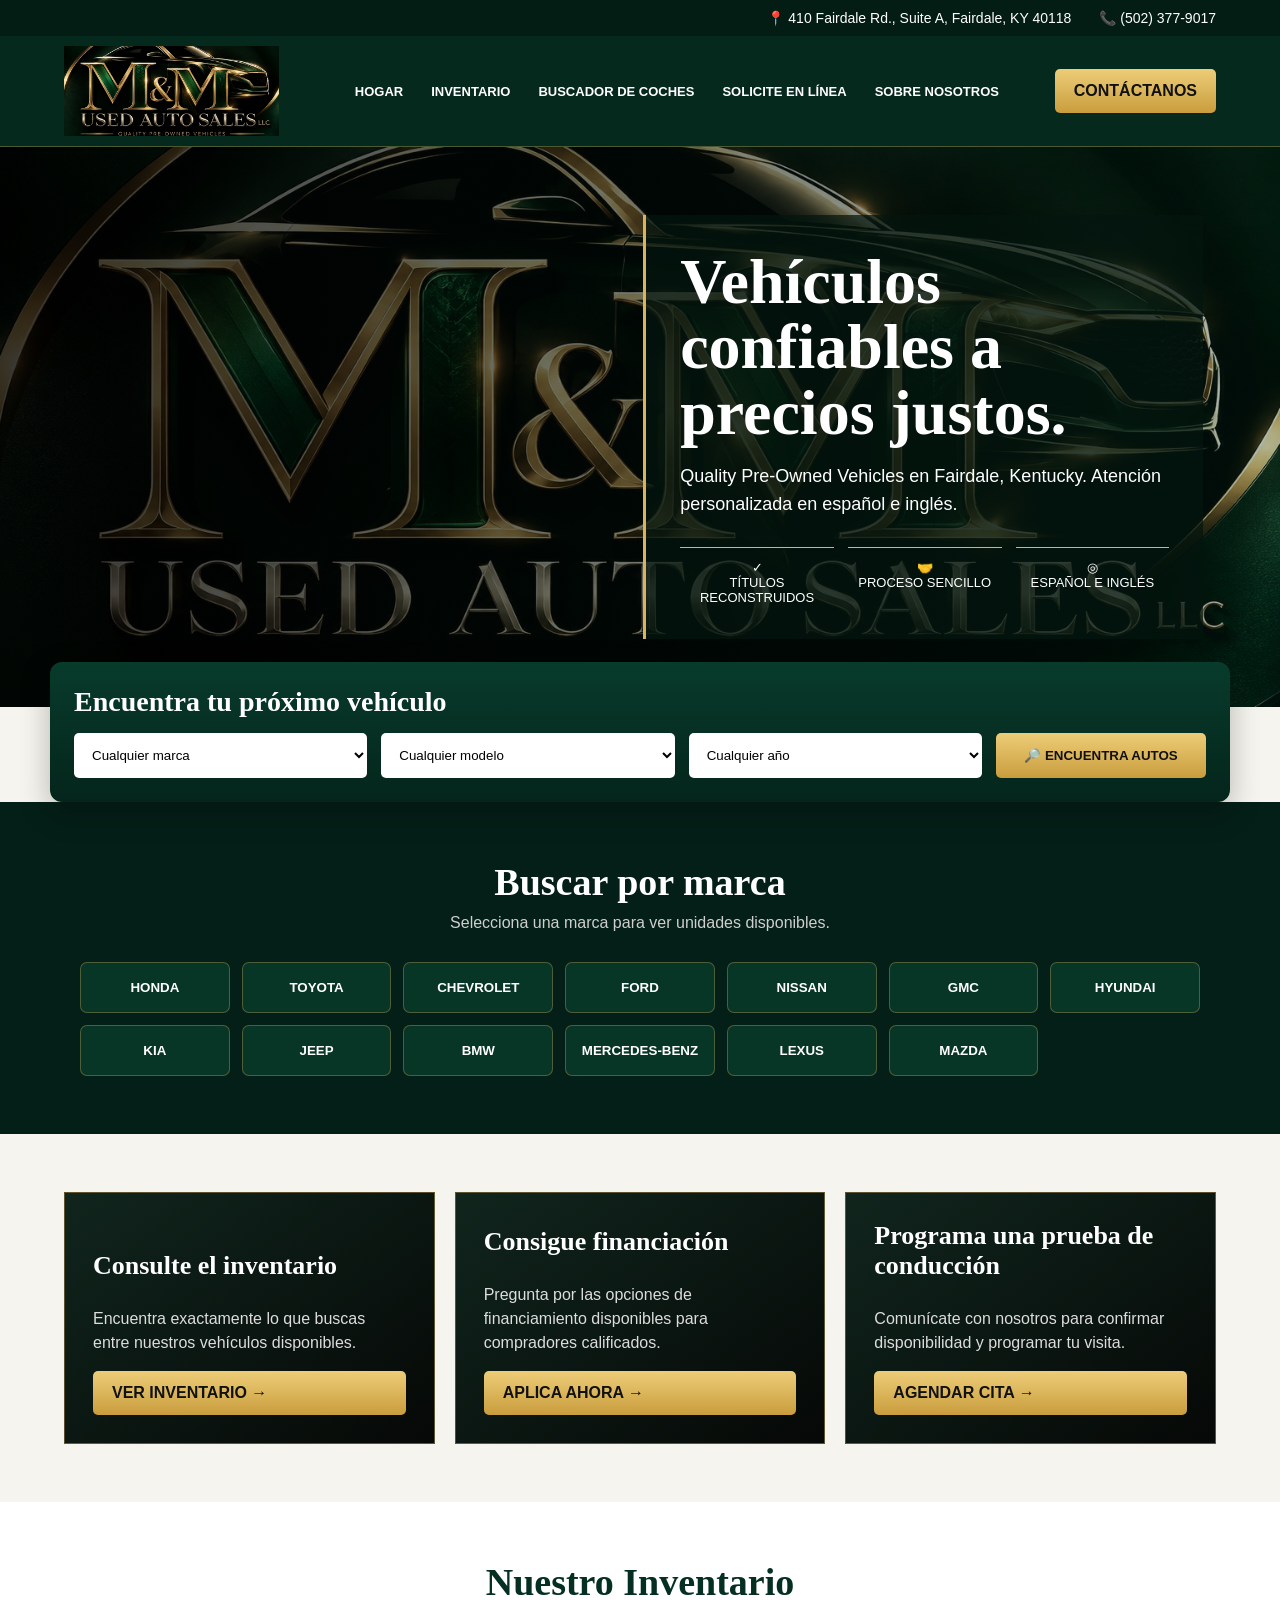
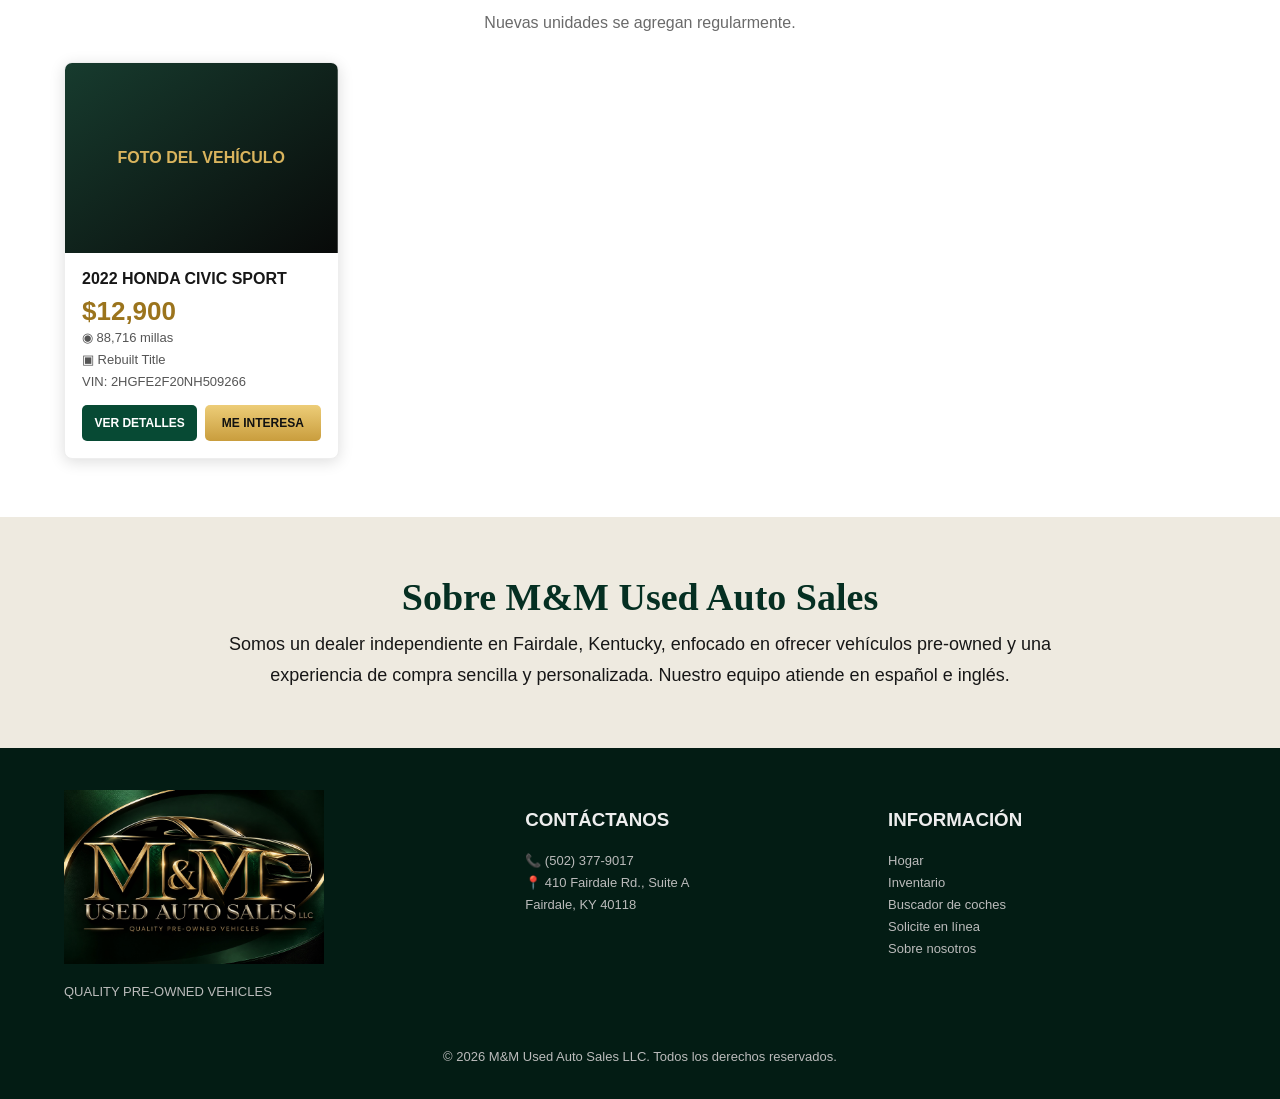
==== index.html @ eca6dad7 "Initial import of M&M Used Auto Sales site Static site as deployed to Cloudflare Pages (direct uploa" ====
<!doctype html>
<html lang="es">
<head>
<meta charset="utf-8"><meta name="viewport" content="width=device-width,initial-scale=1">
<title>M&M Used Auto Sales LLC | Fairdale, Kentucky</title>
<meta name="description" content="M&M Used Auto Sales LLC en Fairdale, Kentucky. Quality pre-owned vehicles, rebuilt titles, atención en español e inglés.">
<style>
:root{--green:#052f22;--green2:#074a34;--gold:#d9b45d;--black:#050706;--cream:#f6f4ee;--white:#fff}
*{box-sizing:border-box}html{scroll-behavior:smooth}body{margin:0;font-family:Arial,Helvetica,sans-serif;background:var(--cream);color:#171717}
.top{background:#031c14;color:#fff;padding:10px 5%;display:flex;justify-content:flex-end;gap:28px;font-size:14px}
header{background:#06291e;display:grid;grid-template-columns:235px 1fr auto;align-items:center;gap:24px;padding:10px 5%;position:sticky;top:0;z-index:20;border-bottom:1px solid #d9b45d55}
.logo{width:215px;height:90px;object-fit:cover}nav{text-align:center}nav a{color:#fff;text-decoration:none;font-weight:800;font-size:13px;margin:0 14px}.contact-btn,.btn{background:linear-gradient(#edcd78,#c99d3d);color:#111;text-decoration:none;padding:13px 19px;border-radius:5px;font-weight:900;display:inline-block;border:0;cursor:pointer}
.hero{min-height:560px;background:linear-gradient(90deg,rgba(0,0,0,.78),rgba(2,42,29,.30)),url("assets/logo.jpg") center/cover no-repeat;display:flex;align-items:center;padding:60px 6%;color:white}
.hero-copy{margin-left:auto;width:min(560px,100%);background:#04150fb8;padding:34px;border-left:3px solid var(--gold)}
.hero h1{font:700 clamp(42px,5vw,70px)/1.02 Georgia,serif;margin:0 0 16px}.hero p{font-size:18px;line-height:1.55}
.trust{display:grid;grid-template-columns:repeat(3,1fr);gap:14px;margin-top:28px}.trust div{text-align:center;border-top:1px solid var(--gold);padding-top:12px;font-size:13px}
.finder{max-width:1180px;margin:-45px auto 0;background:linear-gradient(180deg,#083b2b,#04251b);padding:24px;border-radius:12px;position:relative;z-index:3;box-shadow:0 10px 30px #0004;color:white}.finder h2{font:700 28px Georgia,serif;margin:0 0 15px}.fields{display:grid;grid-template-columns:repeat(3,1fr) 210px;gap:14px}.fields select{padding:14px;border-radius:5px;border:0;background:#fff}
section{padding:58px 5%}.title{text-align:center;font:700 38px Georgia,serif;color:var(--green);margin:0 0 10px}.sub{text-align:center;color:#6a6a6a;margin:0 0 30px}
.brands{background:#041f17;color:white}.brands .title{color:white}.brand-grid{max-width:1120px;margin:auto;display:grid;grid-template-columns:repeat(7,1fr);gap:12px}.brand-grid button{background:#073526;border:1px solid #d9b45d55;color:white;padding:17px 8px;border-radius:7px;font-weight:800;cursor:pointer}.brand-grid button:hover{border-color:var(--gold);color:var(--gold)}
.actions{display:grid;grid-template-columns:repeat(3,1fr);gap:20px;max-width:1180px;margin:auto}.action{min-height:240px;background:linear-gradient(145deg,#10251d,#060806);color:white;padding:28px;border:1px solid #d9b45d66;display:flex;flex-direction:column;justify-content:flex-end}.action h3{font:700 26px Georgia,serif;margin:0 0 10px}.action p{color:#ddd;line-height:1.5}
.inventory{background:#fff}.vehicle-grid{max-width:1180px;margin:auto;display:grid;grid-template-columns:repeat(4,1fr);gap:18px}.vehicle{border-radius:8px;overflow:hidden;background:#fff;box-shadow:0 3px 15px #0002;border:1px solid #eee}.vehicle-img{height:190px;background:linear-gradient(145deg,#173b2e,#080a09);display:flex;align-items:center;justify-content:center;color:#d9b45d;font-weight:800;text-align:center;padding:20px;background-size:cover;background-position:center}.vehicle-body{padding:17px}.vehicle h3{font-size:16px;margin:0 0 8px}.price{font-size:26px;font-weight:900;color:#9b741d}.meta{font-size:13px;line-height:1.7;color:#555}.vehicle-actions{display:grid;grid-template-columns:1fr 1fr;gap:8px;margin-top:12px}.vehicle-actions a{font-size:12px;text-align:center;padding:11px 6px}.green{background:var(--green2);color:white}
.about{background:#eeeae0}.about-inner{max-width:900px;margin:auto;text-align:center;font-size:18px;line-height:1.7}
footer{background:#031c14;color:#eee;padding:42px 5% 18px}.footer-grid{max-width:1180px;margin:auto;display:grid;grid-template-columns:1.3fr 1fr 1fr;gap:35px}.footer-logo{width:260px;max-width:100%}.small{font-size:13px;color:#bbb;line-height:1.7}
@media(max-width:900px){header{grid-template-columns:1fr;text-align:center;position:relative}.logo{margin:auto}nav a{display:inline-block;margin:7px}.contact-btn{display:none}.top{justify-content:center;flex-wrap:wrap}.hero{min-height:480px}.hero-copy{margin:auto}.fields,.actions,.vehicle-grid,.footer-grid{grid-template-columns:1fr}.brand-grid{grid-template-columns:repeat(2,1fr)}.trust{grid-template-columns:1fr}.finder{margin:0;border-radius:0}}
</style>
</head>
<body>
<div class="top"><span>📍 410 Fairdale Rd., Suite A, Fairdale, KY 40118</span><span>📞 (502) 377-9017</span></div>
<header>
<img class="logo" src="assets/logo.jpg" alt="M&M Used Auto Sales LLC">
<nav><a href="#home">HOGAR</a><a href="#inventory">INVENTARIO</a><a href="#finder">BUSCADOR DE COCHES</a><a href="#apply">SOLICITE EN LÍNEA</a><a href="#about">SOBRE NOSOTROS</a></nav>
<a class="contact-btn" href="tel:+15023779017">CONTÁCTANOS</a>
</header>

<main id="home">
<section class="hero">
<div class="hero-copy"><h1>Vehículos confiables a precios justos.</h1><p>Quality Pre-Owned Vehicles en Fairdale, Kentucky. Atención personalizada en español e inglés.</p>
<div class="trust"><div>✓<br>TÍTULOS RECONSTRUIDOS</div><div>🤝<br>PROCESO SENCILLO</div><div>◎<br>ESPAÑOL E INGLÉS</div></div></div>
</section>

<div class="finder" id="finder"><h2>Encuentra tu próximo vehículo</h2><div class="fields">
<select id="make"><option value="">Cualquier marca</option></select>
<select id="model"><option value="">Cualquier modelo</option></select>
<select id="year"><option value="">Cualquier año</option></select>
<button class="btn" onclick="filterCars()">🔎 ENCUENTRA AUTOS</button></div></div>

<section class="brands"><h2 class="title">Buscar por marca</h2><p class="sub" style="color:#cfcfcf">Selecciona una marca para ver unidades disponibles.</p>
<div class="brand-grid" id="brandGrid"></div></section>

<section><div class="actions">
<div class="action"><h3>Consulte el inventario</h3><p>Encuentra exactamente lo que buscas entre nuestros vehículos disponibles.</p><a class="btn" href="#inventory">VER INVENTARIO →</a></div>
<div class="action" id="apply"><h3>Consigue financiación</h3><p>Pregunta por las opciones de financiamiento disponibles para compradores calificados.</p><a class="btn" href="tel:+15023779017">APLICA AHORA →</a></div>
<div class="action"><h3>Programa una prueba de conducción</h3><p>Comunícate con nosotros para confirmar disponibilidad y programar tu visita.</p><a class="btn" href="tel:+15023779017">AGENDAR CITA →</a></div>
</div></section>

<section class="inventory" id="inventory"><h2 class="title">Nuestro Inventario</h2><p class="sub">Nuevas unidades se agregan regularmente.</p><div class="vehicle-grid" id="vehicleGrid"></div></section>

<section class="about" id="about"><h2 class="title">Sobre M&M Used Auto Sales</h2><div class="about-inner">Somos un dealer independiente en Fairdale, Kentucky, enfocado en ofrecer vehículos pre-owned y una experiencia de compra sencilla y personalizada. Nuestro equipo atiende en español e inglés.</div></section>
</main>

<footer><div class="footer-grid"><div><img class="footer-logo" src="assets/logo.jpg" alt="M&M Used Auto Sales"><p class="small">QUALITY PRE-OWNED VEHICLES</p></div><div><h3>CONTÁCTANOS</h3><p class="small">📞 (502) 377-9017<br>📍 410 Fairdale Rd., Suite A<br>Fairdale, KY 40118</p></div><div><h3>INFORMACIÓN</h3><p class="small">Hogar<br>Inventario<br>Buscador de coches<br>Solicite en línea<br>Sobre nosotros</p></div></div><p class="small" style="text-align:center;margin-top:30px">© 2026 M&M Used Auto Sales LLC. Todos los derechos reservados.</p></footer>

<script>
let cars=[];
const brands=["Honda","Toyota","Chevrolet","Ford","Nissan","GMC","Hyundai","Kia","Jeep","BMW","Mercedes-Benz","Lexus","Mazda"];
function money(n){return new Intl.NumberFormat("en-US",{style:"currency",currency:"USD",maximumFractionDigits:0}).format(n)}
function render(list){
 const g=document.getElementById("vehicleGrid"); g.innerHTML="";
 list.forEach(c=>{
  const img=c.image?`style="background-image:url('${c.image}')"`:"";
  g.innerHTML+=`<article class="vehicle"><div class="vehicle-img" ${img}>${c.image?"":"FOTO DEL VEHÍCULO"}</div><div class="vehicle-body"><h3>${c.year} ${c.make.toUpperCase()} ${c.model.toUpperCase()}</h3><div class="price">${money(c.price)}</div><div class="meta">◉ ${c.miles.toLocaleString()} millas<br>▣ ${c.title}<br>VIN: ${c.vin}</div><div class="vehicle-actions"><a class="btn green" href="tel:+15023779017">VER DETALLES</a><a class="btn" href="tel:+15023779017">ME INTERESA</a></div></div></article>`
 });
 if(!list.length) g.innerHTML="<p>No hay vehículos de esta selección en este momento.</p>";
}
function populate(){
 const makes=[...new Set(cars.map(c=>c.make))], models=[...new Set(cars.map(c=>c.model))], years=[...new Set(cars.map(c=>c.year))].sort((a,b)=>b-a);
 makes.forEach(v=>make.innerHTML+=`<option>${v}</option>`);models.forEach(v=>model.innerHTML+=`<option>${v}</option>`);years.forEach(v=>year.innerHTML+=`<option>${v}</option>`);
 const bg=document.getElementById("brandGrid"); brands.forEach(b=>bg.innerHTML+=`<button onclick="pickBrand('${b}')">${b.toUpperCase()}</button>`);
}
function filterCars(){let x=cars.filter(c=>(!make.value||c.make==make.value)&&(!model.value||c.model==model.value)&&(!year.value||String(c.year)==year.value));render(x);location.hash="inventory"}
function pickBrand(b){render(cars.filter(c=>c.make==b));location.hash="inventory"}
fetch("inventory.json").then(r=>r.json()).then(d=>{cars=d;populate();render(cars)}).catch(()=>{cars=[{"year":2022,"make":"Honda","model":"Civic Sport","price":12900,"miles":88716,"vin":"2HGFE2F20NH509266","title":"Rebuilt Title","image":""}];populate();render(cars)})
</script>
</body></html>
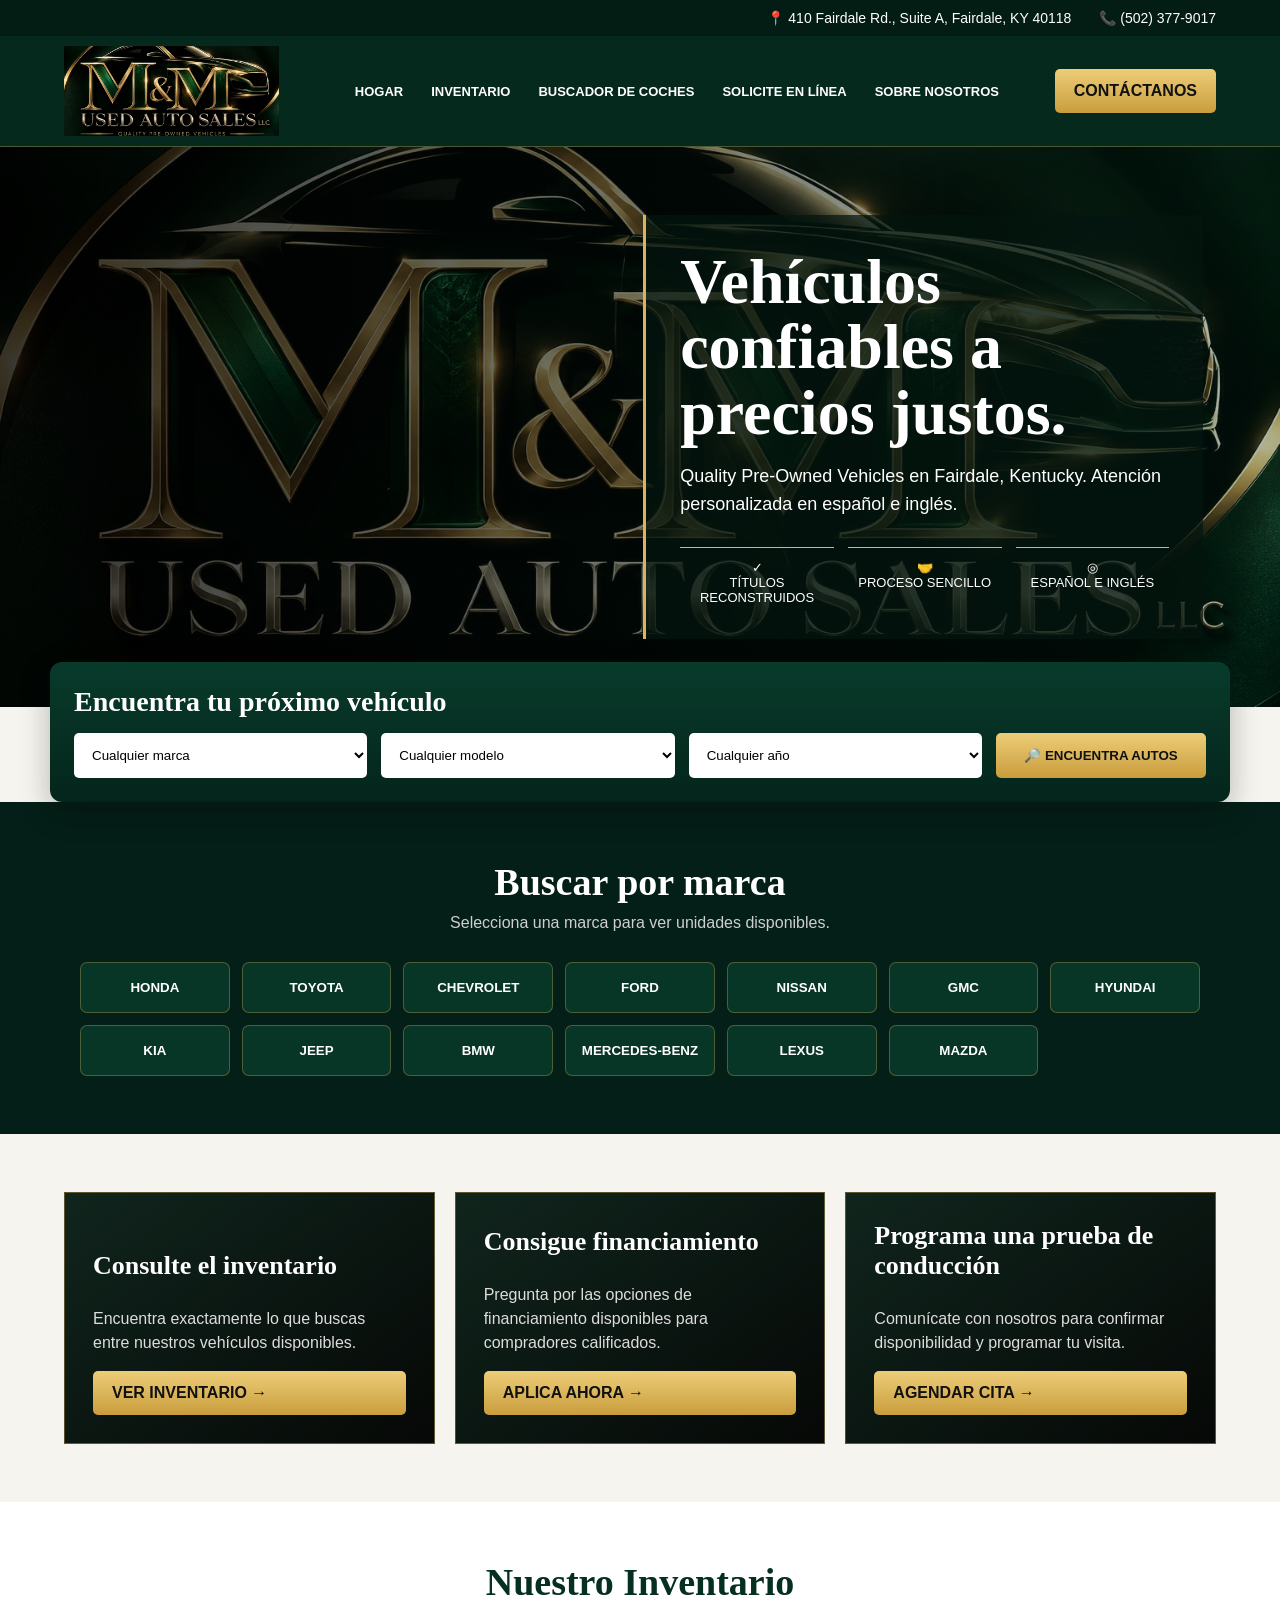
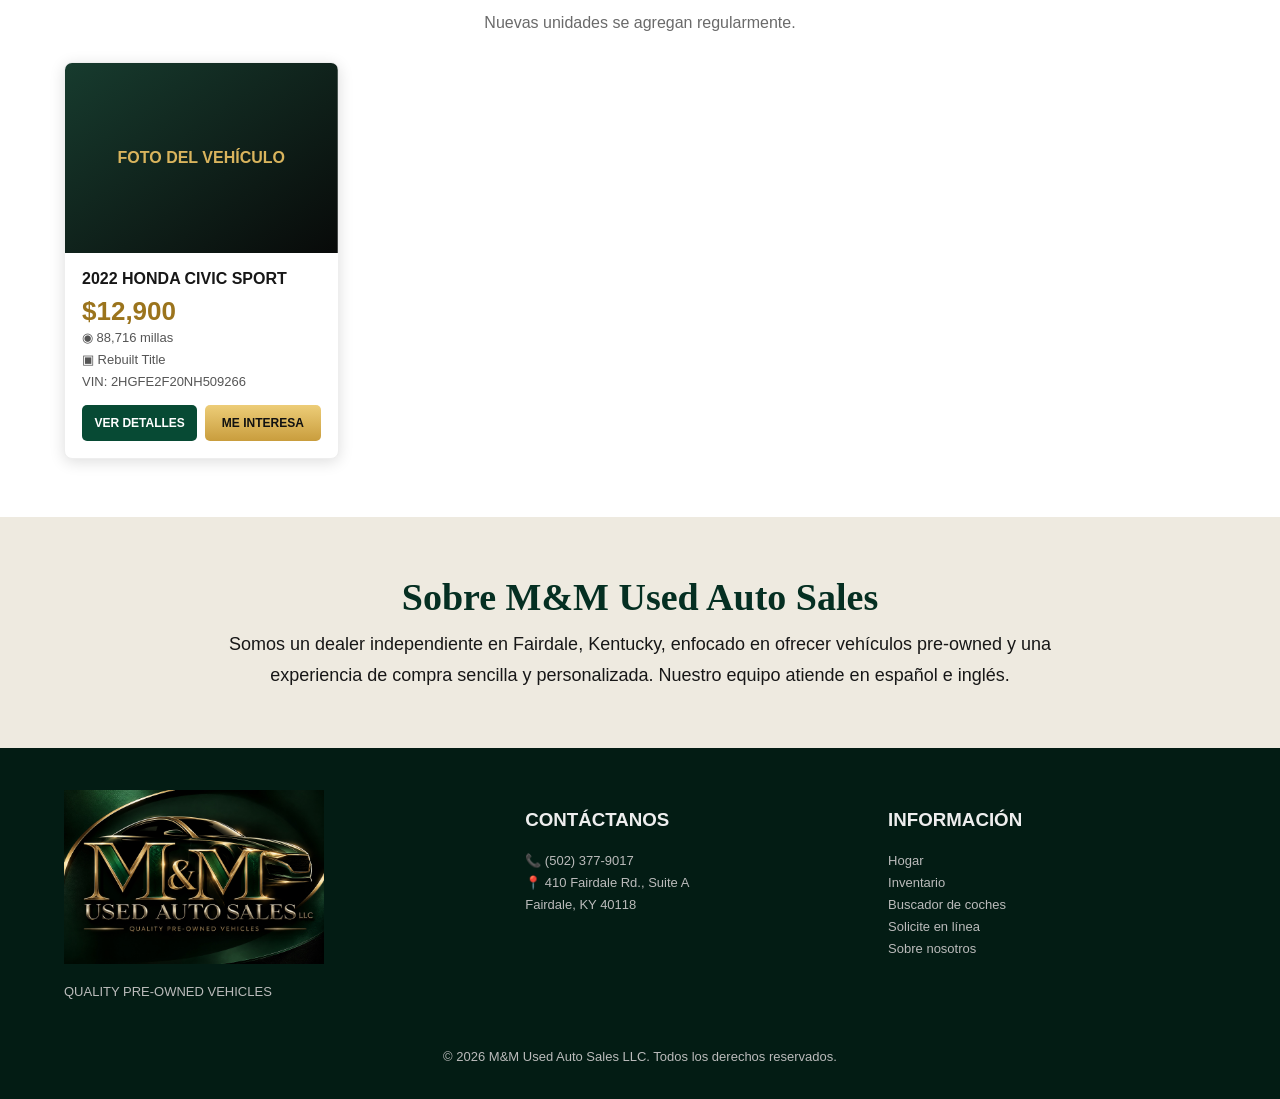
==== commit fc213938: "Change 'Consigue financiación' to 'Consigue financiamiento' Co-Authored-By: Claude Opus 5.5 <noreply" ====
--- a/index.html
+++ b/index.html
@@ -49,7 +49,7 @@
 
 <section><div class="actions">
 <div class="action"><h3>Consulte el inventario</h3><p>Encuentra exactamente lo que buscas entre nuestros vehículos disponibles.</p><a class="btn" href="#inventory">VER INVENTARIO →</a></div>
-<div class="action" id="apply"><h3>Consigue financiación</h3><p>Pregunta por las opciones de financiamiento disponibles para compradores calificados.</p><a class="btn" href="tel:+15023779017">APLICA AHORA →</a></div>
+<div class="action" id="apply"><h3>Consigue financiamiento</h3><p>Pregunta por las opciones de financiamiento disponibles para compradores calificados.</p><a class="btn" href="tel:+15023779017">APLICA AHORA →</a></div>
 <div class="action"><h3>Programa una prueba de conducción</h3><p>Comunícate con nosotros para confirmar disponibilidad y programar tu visita.</p><a class="btn" href="tel:+15023779017">AGENDAR CITA →</a></div>
 </div></section>
 
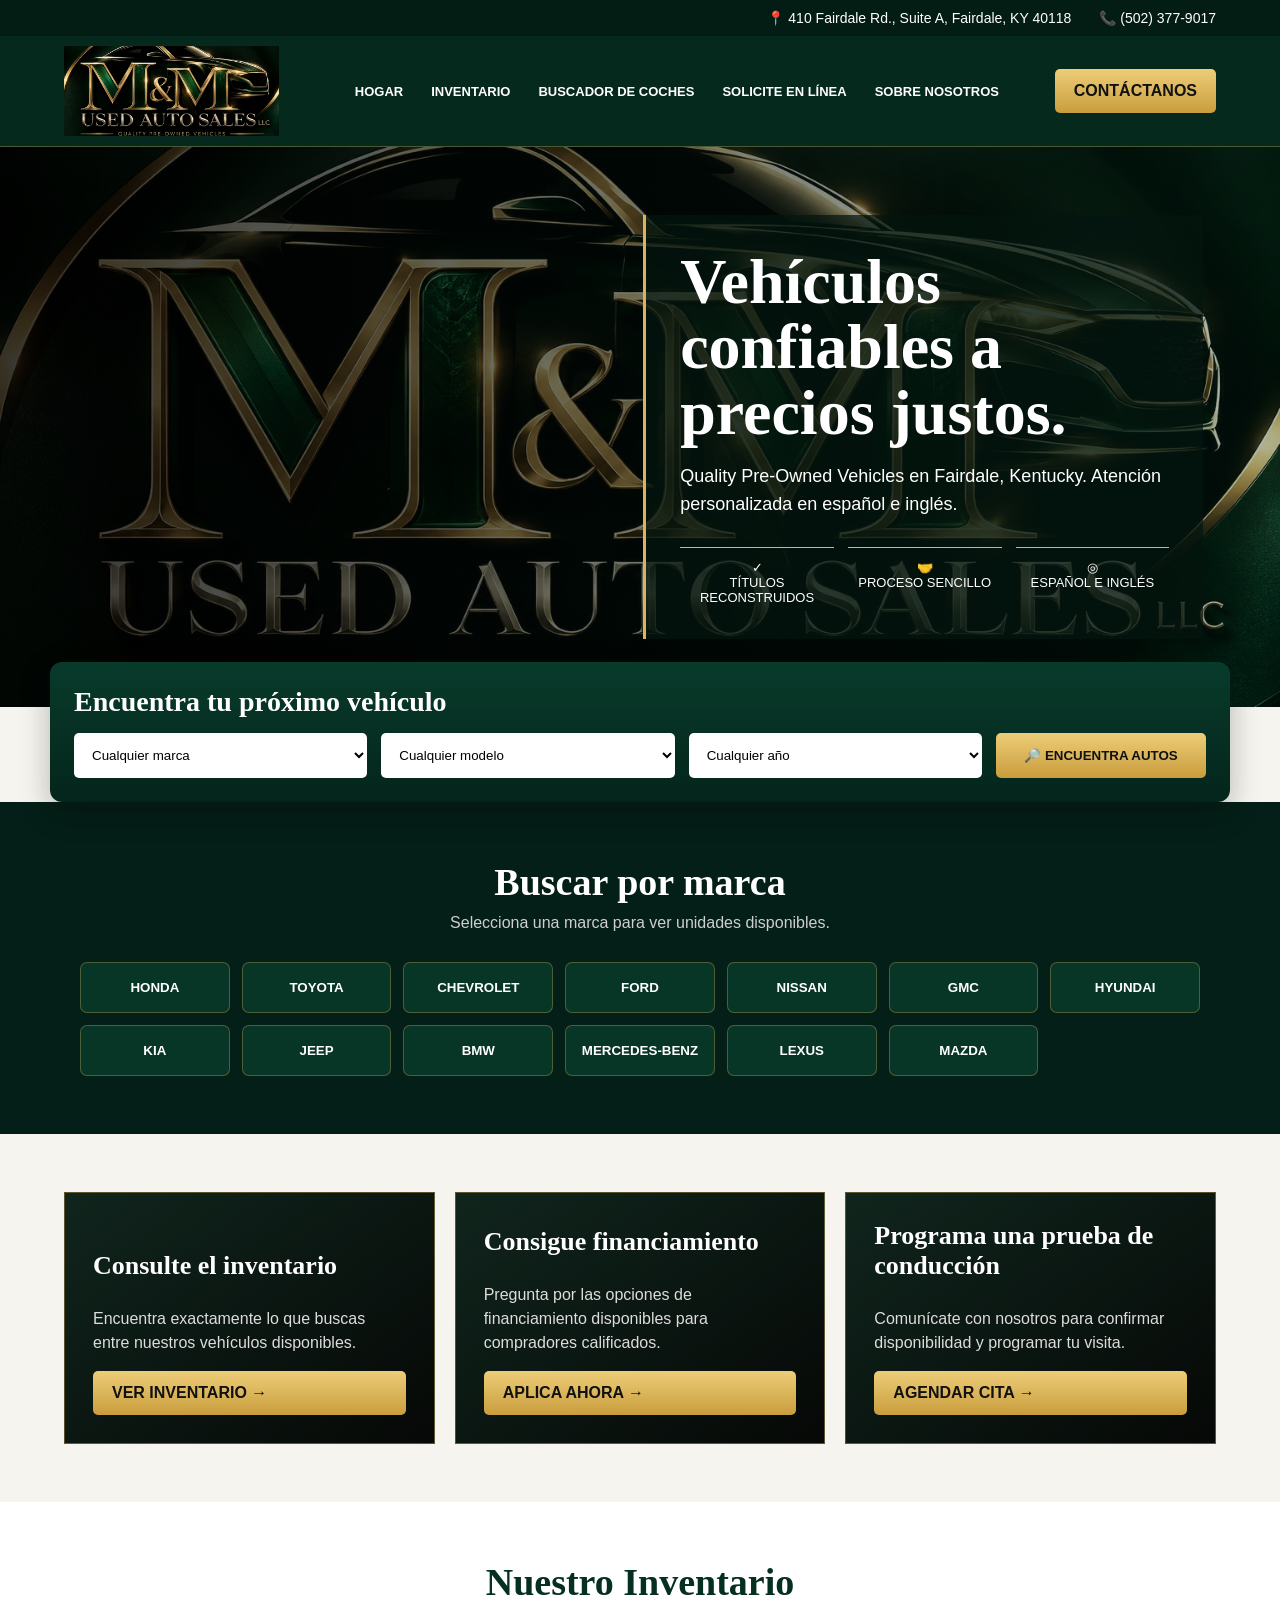
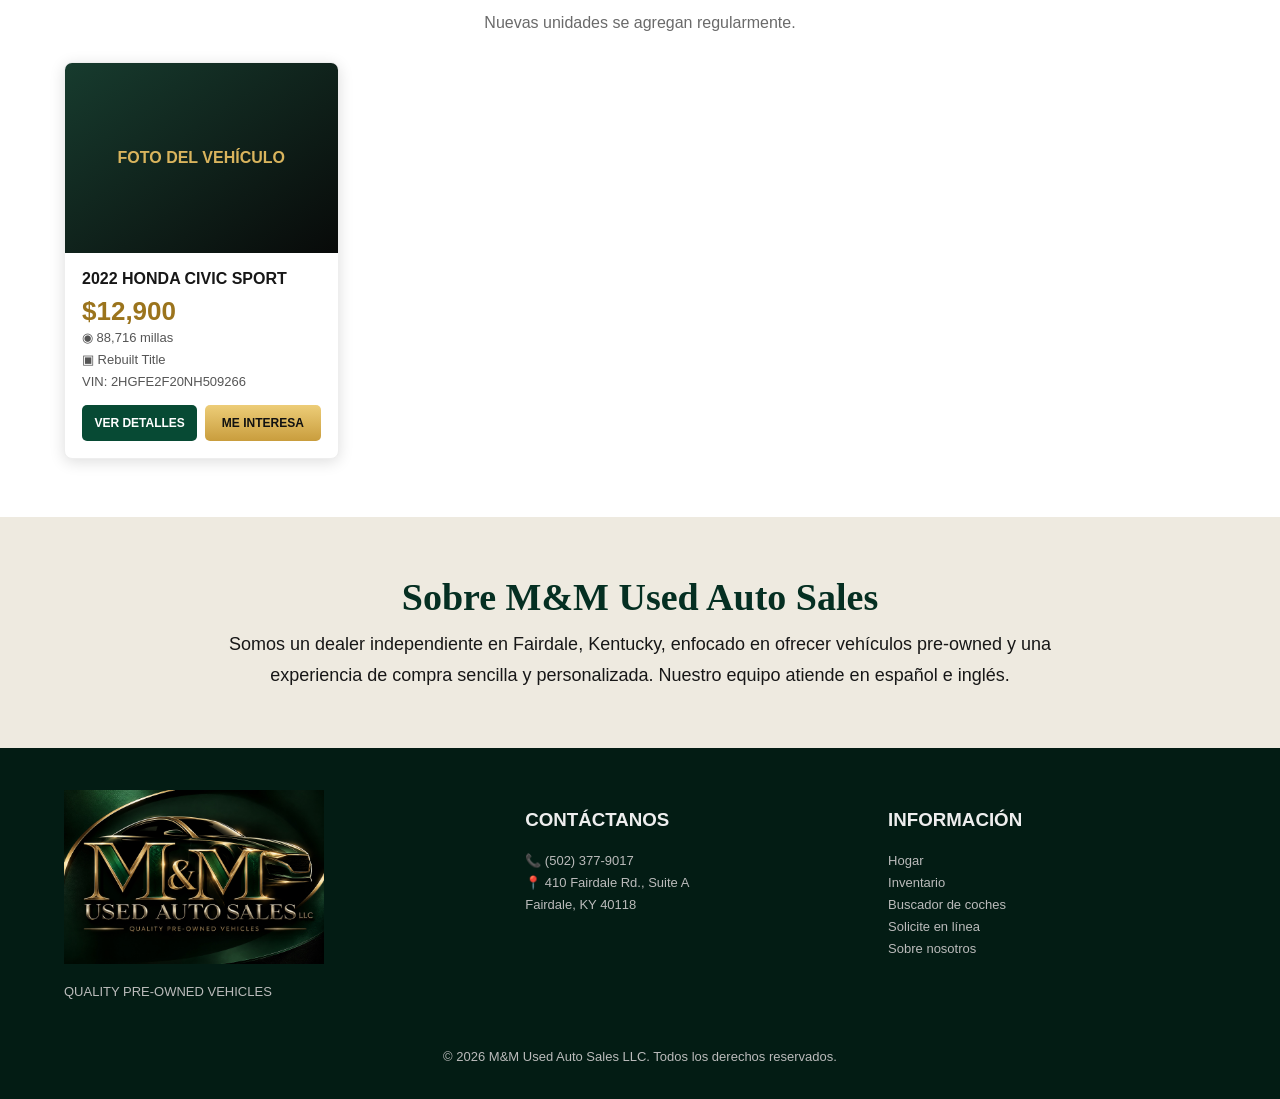
==== commit 53655e17: "Support multiple photos per vehicle with a gallery viewer - inventory.json: "images" list replaces s" ====
--- a/index.html
+++ b/index.html
@@ -18,7 +18,8 @@
 section{padding:58px 5%}.title{text-align:center;font:700 38px Georgia,serif;color:var(--green);margin:0 0 10px}.sub{text-align:center;color:#6a6a6a;margin:0 0 30px}
 .brands{background:#041f17;color:white}.brands .title{color:white}.brand-grid{max-width:1120px;margin:auto;display:grid;grid-template-columns:repeat(7,1fr);gap:12px}.brand-grid button{background:#073526;border:1px solid #d9b45d55;color:white;padding:17px 8px;border-radius:7px;font-weight:800;cursor:pointer}.brand-grid button:hover{border-color:var(--gold);color:var(--gold)}
 .actions{display:grid;grid-template-columns:repeat(3,1fr);gap:20px;max-width:1180px;margin:auto}.action{min-height:240px;background:linear-gradient(145deg,#10251d,#060806);color:white;padding:28px;border:1px solid #d9b45d66;display:flex;flex-direction:column;justify-content:flex-end}.action h3{font:700 26px Georgia,serif;margin:0 0 10px}.action p{color:#ddd;line-height:1.5}
-.inventory{background:#fff}.vehicle-grid{max-width:1180px;margin:auto;display:grid;grid-template-columns:repeat(4,1fr);gap:18px}.vehicle{border-radius:8px;overflow:hidden;background:#fff;box-shadow:0 3px 15px #0002;border:1px solid #eee}.vehicle-img{height:190px;background:linear-gradient(145deg,#173b2e,#080a09);display:flex;align-items:center;justify-content:center;color:#d9b45d;font-weight:800;text-align:center;padding:20px;background-size:cover;background-position:center}.vehicle-body{padding:17px}.vehicle h3{font-size:16px;margin:0 0 8px}.price{font-size:26px;font-weight:900;color:#9b741d}.meta{font-size:13px;line-height:1.7;color:#555}.vehicle-actions{display:grid;grid-template-columns:1fr 1fr;gap:8px;margin-top:12px}.vehicle-actions a{font-size:12px;text-align:center;padding:11px 6px}.green{background:var(--green2);color:white}
+.inventory{background:#fff}.vehicle-grid{max-width:1180px;margin:auto;display:grid;grid-template-columns:repeat(4,1fr);gap:18px}.vehicle{border-radius:8px;overflow:hidden;background:#fff;box-shadow:0 3px 15px #0002;border:1px solid #eee}.vehicle-img{height:190px;width:100%;background:linear-gradient(145deg,#173b2e,#080a09);display:flex;align-items:center;justify-content:center;color:#d9b45d;font-weight:800;text-align:center;padding:20px;position:relative;border:0;font-family:inherit;font-size:inherit}button.vehicle-img{padding:0;cursor:zoom-in}.vehicle-img img{width:100%;height:100%;object-fit:cover;display:block}.photo-count{position:absolute;right:10px;bottom:10px;background:#000b;color:#fff;font-size:12px;padding:5px 9px;border-radius:20px}.vehicle-body{padding:17px}.vehicle h3{font-size:16px;margin:0 0 8px}.price{font-size:26px;font-weight:900;color:#9b741d}.meta{font-size:13px;line-height:1.7;color:#555}.vehicle-actions{display:grid;grid-template-columns:1fr 1fr;gap:8px;margin-top:12px}.vehicle-actions a{font-size:12px;text-align:center;padding:11px 6px}.green{background:var(--green2);color:white}
+#gallery{border:0;padding:0;background:transparent;width:100vw;height:100vh;max-width:100vw;max-height:100vh;color:#fff}#gallery::backdrop{background:#000e}#gallery[open]{display:flex;flex-direction:column;align-items:center;justify-content:center;gap:12px}#galImg{max-width:92vw;max-height:78vh;object-fit:contain;border-radius:4px;user-select:none}.gal-bar{font-size:15px;text-align:center}.gal-bar b{color:var(--gold)}.gal-nav,.gal-close{position:fixed;background:#0009;color:#fff;border:1px solid #d9b45d88;border-radius:50%;width:52px;height:52px;font-size:26px;cursor:pointer;line-height:1}.gal-nav{top:50%;transform:translateY(-50%)}.gal-nav:hover,.gal-close:hover{color:var(--gold);border-color:var(--gold)}.gal-prev{left:16px}.gal-next{right:16px}.gal-close{top:16px;right:16px}
 .about{background:#eeeae0}.about-inner{max-width:900px;margin:auto;text-align:center;font-size:18px;line-height:1.7}
 footer{background:#031c14;color:#eee;padding:42px 5% 18px}.footer-grid{max-width:1180px;margin:auto;display:grid;grid-template-columns:1.3fr 1fr 1fr;gap:35px}.footer-logo{width:260px;max-width:100%}.small{font-size:13px;color:#bbb;line-height:1.7}
 @media(max-width:900px){header{grid-template-columns:1fr;text-align:center;position:relative}.logo{margin:auto}nav a{display:inline-block;margin:7px}.contact-btn{display:none}.top{justify-content:center;flex-wrap:wrap}.hero{min-height:480px}.hero-copy{margin:auto}.fields,.actions,.vehicle-grid,.footer-grid{grid-template-columns:1fr}.brand-grid{grid-template-columns:repeat(2,1fr)}.trust{grid-template-columns:1fr}.finder{margin:0;border-radius:0}}
@@ -58,20 +59,45 @@
 <section class="about" id="about"><h2 class="title">Sobre M&M Used Auto Sales</h2><div class="about-inner">Somos un dealer independiente en Fairdale, Kentucky, enfocado en ofrecer vehículos pre-owned y una experiencia de compra sencilla y personalizada. Nuestro equipo atiende en español e inglés.</div></section>
 </main>
 
+<dialog id="gallery" aria-label="Fotos del vehículo">
+<button class="gal-close" onclick="gallery.close()" aria-label="Cerrar">✕</button>
+<button class="gal-nav gal-prev" onclick="step(-1)" aria-label="Foto anterior">‹</button>
+<img id="galImg" alt="">
+<button class="gal-nav gal-next" onclick="step(1)" aria-label="Foto siguiente">›</button>
+<div class="gal-bar"><b id="galTitle"></b><br><span id="galCount"></span></div>
+</dialog>
+
 <footer><div class="footer-grid"><div><img class="footer-logo" src="assets/logo.jpg" alt="M&M Used Auto Sales"><p class="small">QUALITY PRE-OWNED VEHICLES</p></div><div><h3>CONTÁCTANOS</h3><p class="small">📞 (502) 377-9017<br>📍 410 Fairdale Rd., Suite A<br>Fairdale, KY 40118</p></div><div><h3>INFORMACIÓN</h3><p class="small">Hogar<br>Inventario<br>Buscador de coches<br>Solicite en línea<br>Sobre nosotros</p></div></div><p class="small" style="text-align:center;margin-top:30px">© 2026 M&M Used Auto Sales LLC. Todos los derechos reservados.</p></footer>
 
 <script>
 let cars=[];
 const brands=["Honda","Toyota","Chevrolet","Ford","Nissan","GMC","Hyundai","Kia","Jeep","BMW","Mercedes-Benz","Lexus","Mazda"];
 function money(n){return new Intl.NumberFormat("en-US",{style:"currency",currency:"USD",maximumFractionDigits:0}).format(n)}
+let shown=[],gal=[],gi=0;
+function esc(s){return String(s??"").replace(/[&<>"']/g,ch=>({"&":"&amp;","<":"&lt;",">":"&gt;",'"':"&quot;","'":"&#39;"}[ch]))}
+// "images" is a list of photo paths; the old single "image" field is still accepted
+function photos(c){return Array.isArray(c.images)?c.images.filter(Boolean):(c.image?[c.image]:[])}
 function render(list){
- const g=document.getElementById("vehicleGrid"); g.innerHTML="";
- list.forEach(c=>{
-  const img=c.image?`style="background-image:url('${c.image}')"`:"";
-  g.innerHTML+=`<article class="vehicle"><div class="vehicle-img" ${img}>${c.image?"":"FOTO DEL VEHÍCULO"}</div><div class="vehicle-body"><h3>${c.year} ${c.make.toUpperCase()} ${c.model.toUpperCase()}</h3><div class="price">${money(c.price)}</div><div class="meta">◉ ${c.miles.toLocaleString()} millas<br>▣ ${c.title}<br>VIN: ${c.vin}</div><div class="vehicle-actions"><a class="btn green" href="tel:+15023779017">VER DETALLES</a><a class="btn" href="tel:+15023779017">ME INTERESA</a></div></div></article>`
- });
+ const g=document.getElementById("vehicleGrid"); shown=list;
+ g.innerHTML=list.map((c,n)=>{
+  const p=photos(c), name=`${c.year} ${c.make} ${c.model}`;
+  const thumb=p.length?`<button class="vehicle-img" onclick="openGallery(${n})" aria-label="Ver fotos de ${esc(name)}"><img src="${esc(p[0])}" alt="${esc(name)}" loading="lazy">${p.length>1?`<span class="photo-count">📷 ${p.length} fotos</span>`:""}</button>`:`<div class="vehicle-img">FOTO DEL VEHÍCULO</div>`;
+  return `<article class="vehicle">${thumb}<div class="vehicle-body"><h3>${esc(c.year)} ${esc(c.make.toUpperCase())} ${esc(c.model.toUpperCase())}</h3><div class="price">${money(c.price)}</div><div class="meta">◉ ${c.miles.toLocaleString()} millas<br>▣ ${esc(c.title)}<br>VIN: ${esc(c.vin)}</div><div class="vehicle-actions"><a class="btn green" href="tel:+15023779017">VER DETALLES</a><a class="btn" href="tel:+15023779017">ME INTERESA</a></div></div></article>`
+ }).join("");
  if(!list.length) g.innerHTML="<p>No hay vehículos de esta selección en este momento.</p>";
 }
+function openGallery(n){const c=shown[n];gal=photos(c);if(!gal.length)return;gi=0;galTitle.textContent=`${c.year} ${c.make} ${c.model}`;showPhoto();gallery.showModal()}
+function showPhoto(){
+ galImg.src=gal[gi];galImg.alt=`${galTitle.textContent} – foto ${gi+1}`;galCount.textContent=`${gi+1} / ${gal.length}`;
+ document.querySelectorAll(".gal-nav").forEach(b=>b.hidden=gal.length<2);
+ [gi+1,gi-1].forEach(k=>{if(gal.length>1)new Image().src=gal[(k+gal.length)%gal.length]}) // preload neighbours
+}
+function step(d){gi=(gi+d+gal.length)%gal.length;showPhoto()}
+gallery.addEventListener("keydown",e=>{if(e.key=="ArrowRight")step(1);if(e.key=="ArrowLeft")step(-1)});
+gallery.addEventListener("click",e=>{if(e.target==gallery)gallery.close()});
+let touchX=null;
+gallery.addEventListener("touchstart",e=>touchX=e.touches[0].clientX,{passive:true});
+gallery.addEventListener("touchend",e=>{if(touchX==null)return;const dx=e.changedTouches[0].clientX-touchX;touchX=null;if(Math.abs(dx)>40)step(dx<0?1:-1)});
 function populate(){
  const makes=[...new Set(cars.map(c=>c.make))], models=[...new Set(cars.map(c=>c.model))], years=[...new Set(cars.map(c=>c.year))].sort((a,b)=>b-a);
  makes.forEach(v=>make.innerHTML+=`<option>${v}</option>`);models.forEach(v=>model.innerHTML+=`<option>${v}</option>`);years.forEach(v=>year.innerHTML+=`<option>${v}</option>`);
@@ -79,6 +105,6 @@
 }
 function filterCars(){let x=cars.filter(c=>(!make.value||c.make==make.value)&&(!model.value||c.model==model.value)&&(!year.value||String(c.year)==year.value));render(x);location.hash="inventory"}
 function pickBrand(b){render(cars.filter(c=>c.make==b));location.hash="inventory"}
-fetch("inventory.json").then(r=>r.json()).then(d=>{cars=d;populate();render(cars)}).catch(()=>{cars=[{"year":2022,"make":"Honda","model":"Civic Sport","price":12900,"miles":88716,"vin":"2HGFE2F20NH509266","title":"Rebuilt Title","image":""}];populate();render(cars)})
+fetch("inventory.json").then(r=>r.json()).then(d=>{cars=d;populate();render(cars)}).catch(()=>{cars=[{"year":2022,"make":"Honda","model":"Civic Sport","price":12900,"miles":88716,"vin":"2HGFE2F20NH509266","title":"Rebuilt Title","images":[]}];populate();render(cars)})
 </script>
 </body></html>
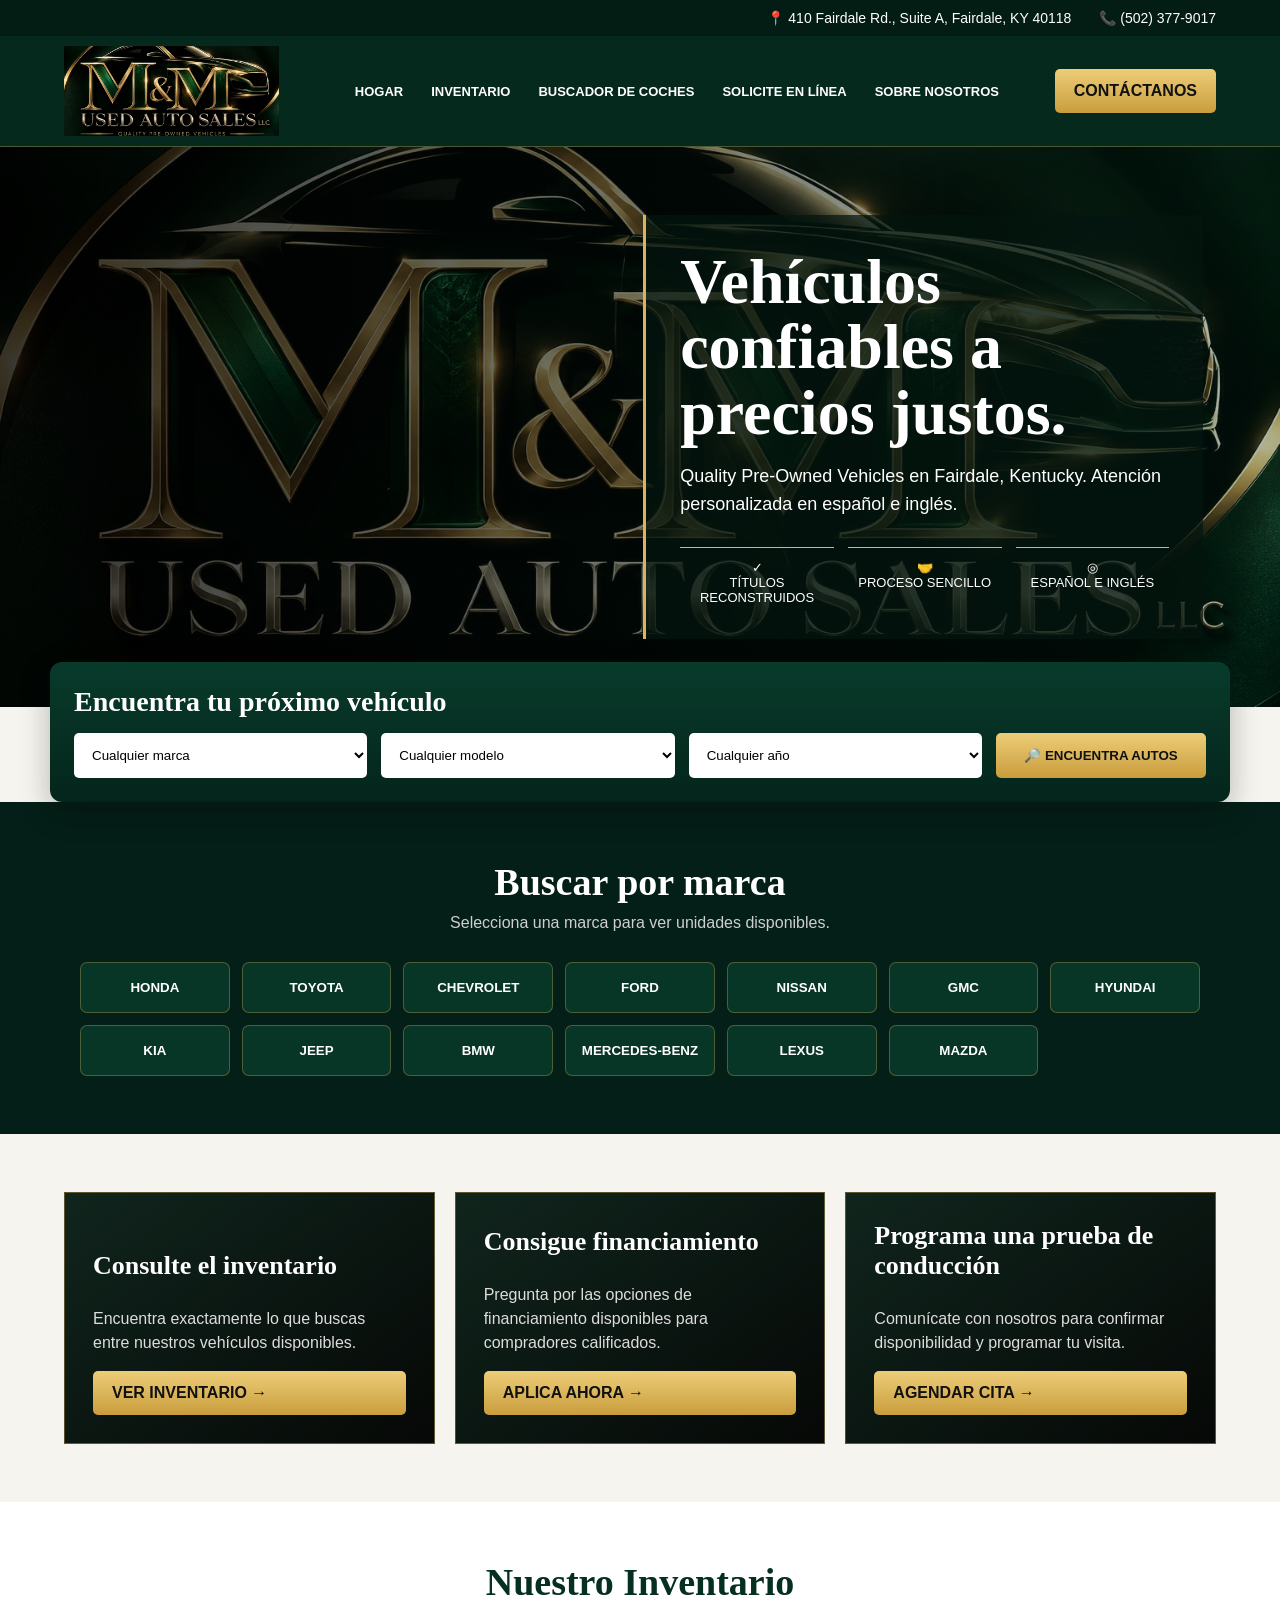
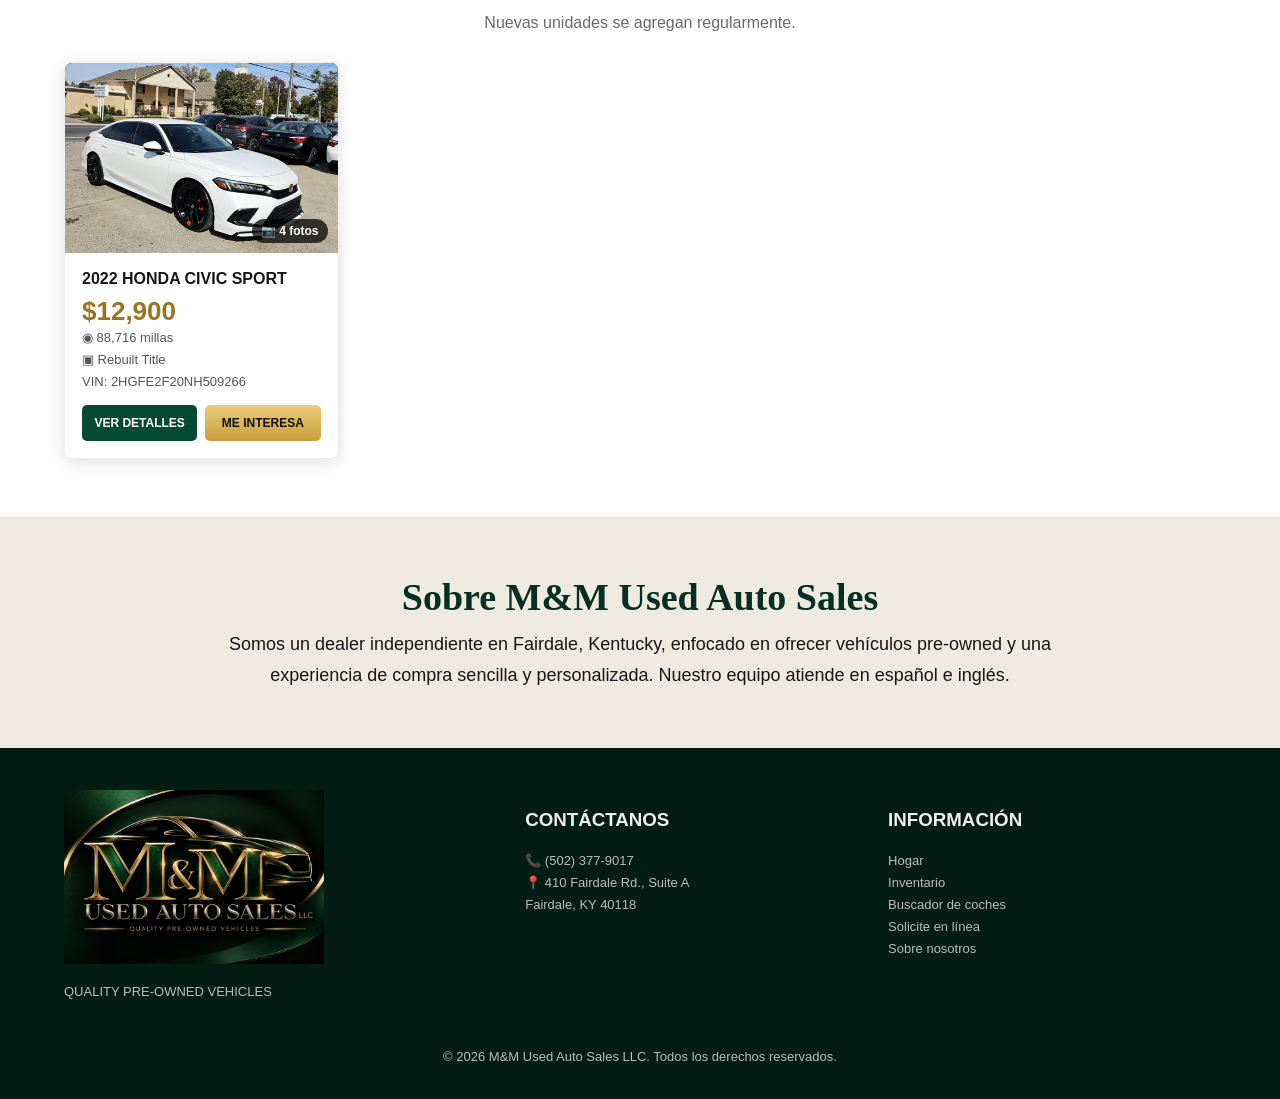
==== commit 65d081a5: "Add photos for 2022 Honda Civic Sport (VIN 2HGFE2F20NH509266) - 4 photos in assets/vehicles/2HGFE2F2" ====
--- a/index.html
+++ b/index.html
@@ -18,7 +18,7 @@
 section{padding:58px 5%}.title{text-align:center;font:700 38px Georgia,serif;color:var(--green);margin:0 0 10px}.sub{text-align:center;color:#6a6a6a;margin:0 0 30px}
 .brands{background:#041f17;color:white}.brands .title{color:white}.brand-grid{max-width:1120px;margin:auto;display:grid;grid-template-columns:repeat(7,1fr);gap:12px}.brand-grid button{background:#073526;border:1px solid #d9b45d55;color:white;padding:17px 8px;border-radius:7px;font-weight:800;cursor:pointer}.brand-grid button:hover{border-color:var(--gold);color:var(--gold)}
 .actions{display:grid;grid-template-columns:repeat(3,1fr);gap:20px;max-width:1180px;margin:auto}.action{min-height:240px;background:linear-gradient(145deg,#10251d,#060806);color:white;padding:28px;border:1px solid #d9b45d66;display:flex;flex-direction:column;justify-content:flex-end}.action h3{font:700 26px Georgia,serif;margin:0 0 10px}.action p{color:#ddd;line-height:1.5}
-.inventory{background:#fff}.vehicle-grid{max-width:1180px;margin:auto;display:grid;grid-template-columns:repeat(4,1fr);gap:18px}.vehicle{border-radius:8px;overflow:hidden;background:#fff;box-shadow:0 3px 15px #0002;border:1px solid #eee}.vehicle-img{height:190px;width:100%;background:linear-gradient(145deg,#173b2e,#080a09);display:flex;align-items:center;justify-content:center;color:#d9b45d;font-weight:800;text-align:center;padding:20px;position:relative;border:0;font-family:inherit;font-size:inherit}button.vehicle-img{padding:0;cursor:zoom-in}.vehicle-img img{width:100%;height:100%;object-fit:cover;display:block}.photo-count{position:absolute;right:10px;bottom:10px;background:#000b;color:#fff;font-size:12px;padding:5px 9px;border-radius:20px}.vehicle-body{padding:17px}.vehicle h3{font-size:16px;margin:0 0 8px}.price{font-size:26px;font-weight:900;color:#9b741d}.meta{font-size:13px;line-height:1.7;color:#555}.vehicle-actions{display:grid;grid-template-columns:1fr 1fr;gap:8px;margin-top:12px}.vehicle-actions a{font-size:12px;text-align:center;padding:11px 6px}.green{background:var(--green2);color:white}
+.inventory{background:#fff}.vehicle-grid{max-width:1180px;margin:auto;display:grid;grid-template-columns:repeat(4,1fr);gap:18px}.vehicle{border-radius:8px;overflow:hidden;background:#fff;box-shadow:0 3px 15px #0002;border:1px solid #eee}.vehicle-img{height:190px;width:100%;background:linear-gradient(145deg,#173b2e,#080a09);display:flex;align-items:center;justify-content:center;color:#d9b45d;font-weight:800;text-align:center;padding:20px;position:relative;border:0;font-family:inherit;font-size:inherit}button.vehicle-img{padding:0;cursor:zoom-in}.vehicle-img img{width:100%;height:100%;object-fit:cover;object-position:center 70%;display:block}.photo-count{position:absolute;right:10px;bottom:10px;background:#000b;color:#fff;font-size:12px;padding:5px 9px;border-radius:20px}.vehicle-body{padding:17px}.vehicle h3{font-size:16px;margin:0 0 8px}.price{font-size:26px;font-weight:900;color:#9b741d}.meta{font-size:13px;line-height:1.7;color:#555}.vehicle-actions{display:grid;grid-template-columns:1fr 1fr;gap:8px;margin-top:12px}.vehicle-actions a{font-size:12px;text-align:center;padding:11px 6px}.green{background:var(--green2);color:white}
 #gallery{border:0;padding:0;background:transparent;width:100vw;height:100vh;max-width:100vw;max-height:100vh;color:#fff}#gallery::backdrop{background:#000e}#gallery[open]{display:flex;flex-direction:column;align-items:center;justify-content:center;gap:12px}#galImg{max-width:92vw;max-height:78vh;object-fit:contain;border-radius:4px;user-select:none}.gal-bar{font-size:15px;text-align:center}.gal-bar b{color:var(--gold)}.gal-nav,.gal-close{position:fixed;background:#0009;color:#fff;border:1px solid #d9b45d88;border-radius:50%;width:52px;height:52px;font-size:26px;cursor:pointer;line-height:1}.gal-nav{top:50%;transform:translateY(-50%)}.gal-nav:hover,.gal-close:hover{color:var(--gold);border-color:var(--gold)}.gal-prev{left:16px}.gal-next{right:16px}.gal-close{top:16px;right:16px}
 .about{background:#eeeae0}.about-inner{max-width:900px;margin:auto;text-align:center;font-size:18px;line-height:1.7}
 footer{background:#031c14;color:#eee;padding:42px 5% 18px}.footer-grid{max-width:1180px;margin:auto;display:grid;grid-template-columns:1.3fr 1fr 1fr;gap:35px}.footer-logo{width:260px;max-width:100%}.small{font-size:13px;color:#bbb;line-height:1.7}
@@ -105,6 +105,6 @@
 }
 function filterCars(){let x=cars.filter(c=>(!make.value||c.make==make.value)&&(!model.value||c.model==model.value)&&(!year.value||String(c.year)==year.value));render(x);location.hash="inventory"}
 function pickBrand(b){render(cars.filter(c=>c.make==b));location.hash="inventory"}
-fetch("inventory.json").then(r=>r.json()).then(d=>{cars=d;populate();render(cars)}).catch(()=>{cars=[{"year":2022,"make":"Honda","model":"Civic Sport","price":12900,"miles":88716,"vin":"2HGFE2F20NH509266","title":"Rebuilt Title","images":[]}];populate();render(cars)})
+fetch("inventory.json").then(r=>r.json()).then(d=>{cars=d;populate();render(cars)}).catch(()=>{cars=[{"year":2022,"make":"Honda","model":"Civic Sport","price":12900,"miles":88716,"vin":"2HGFE2F20NH509266","title":"Rebuilt Title","images":["assets/vehicles/2HGFE2F20NH509266/1-front-left.jpg","assets/vehicles/2HGFE2F20NH509266/2-front.jpg","assets/vehicles/2HGFE2F20NH509266/3-front-right.jpg","assets/vehicles/2HGFE2F20NH509266/4-rear-left.jpg"]}];populate();render(cars)})
 </script>
 </body></html>
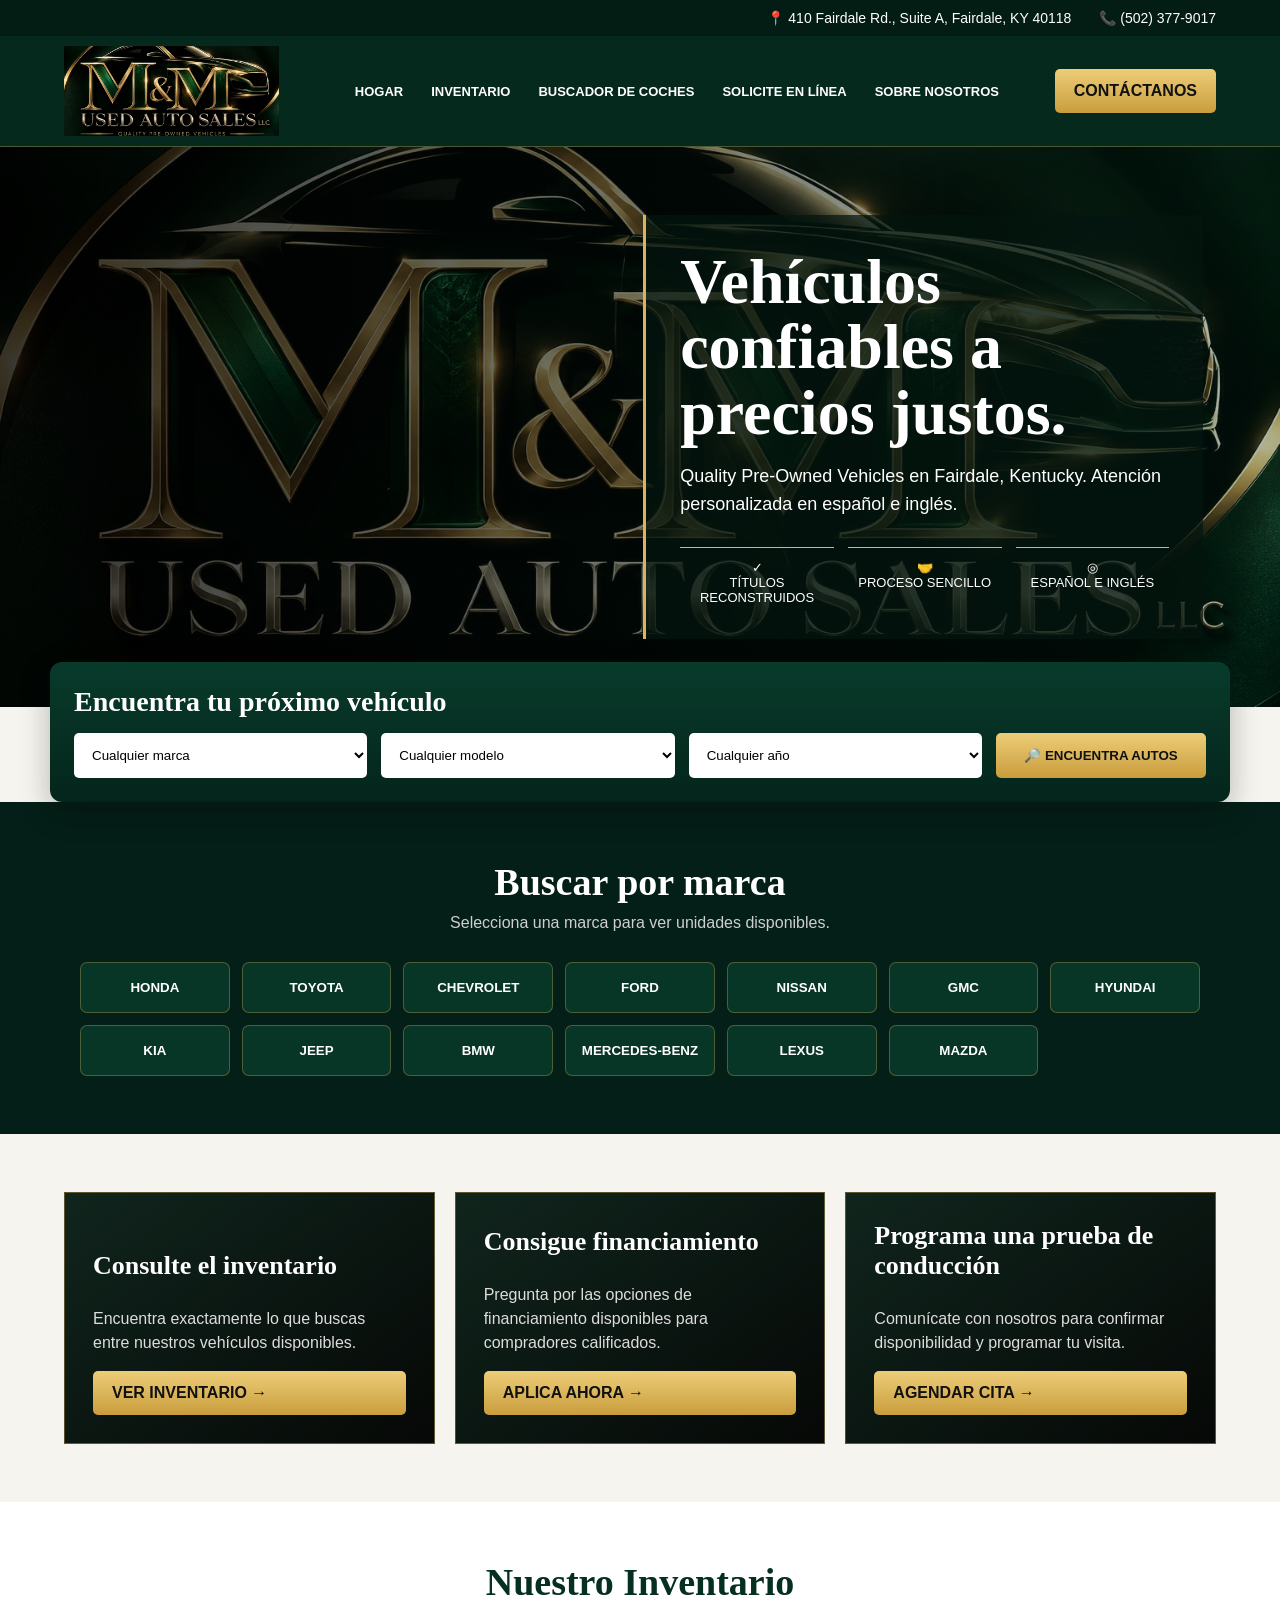
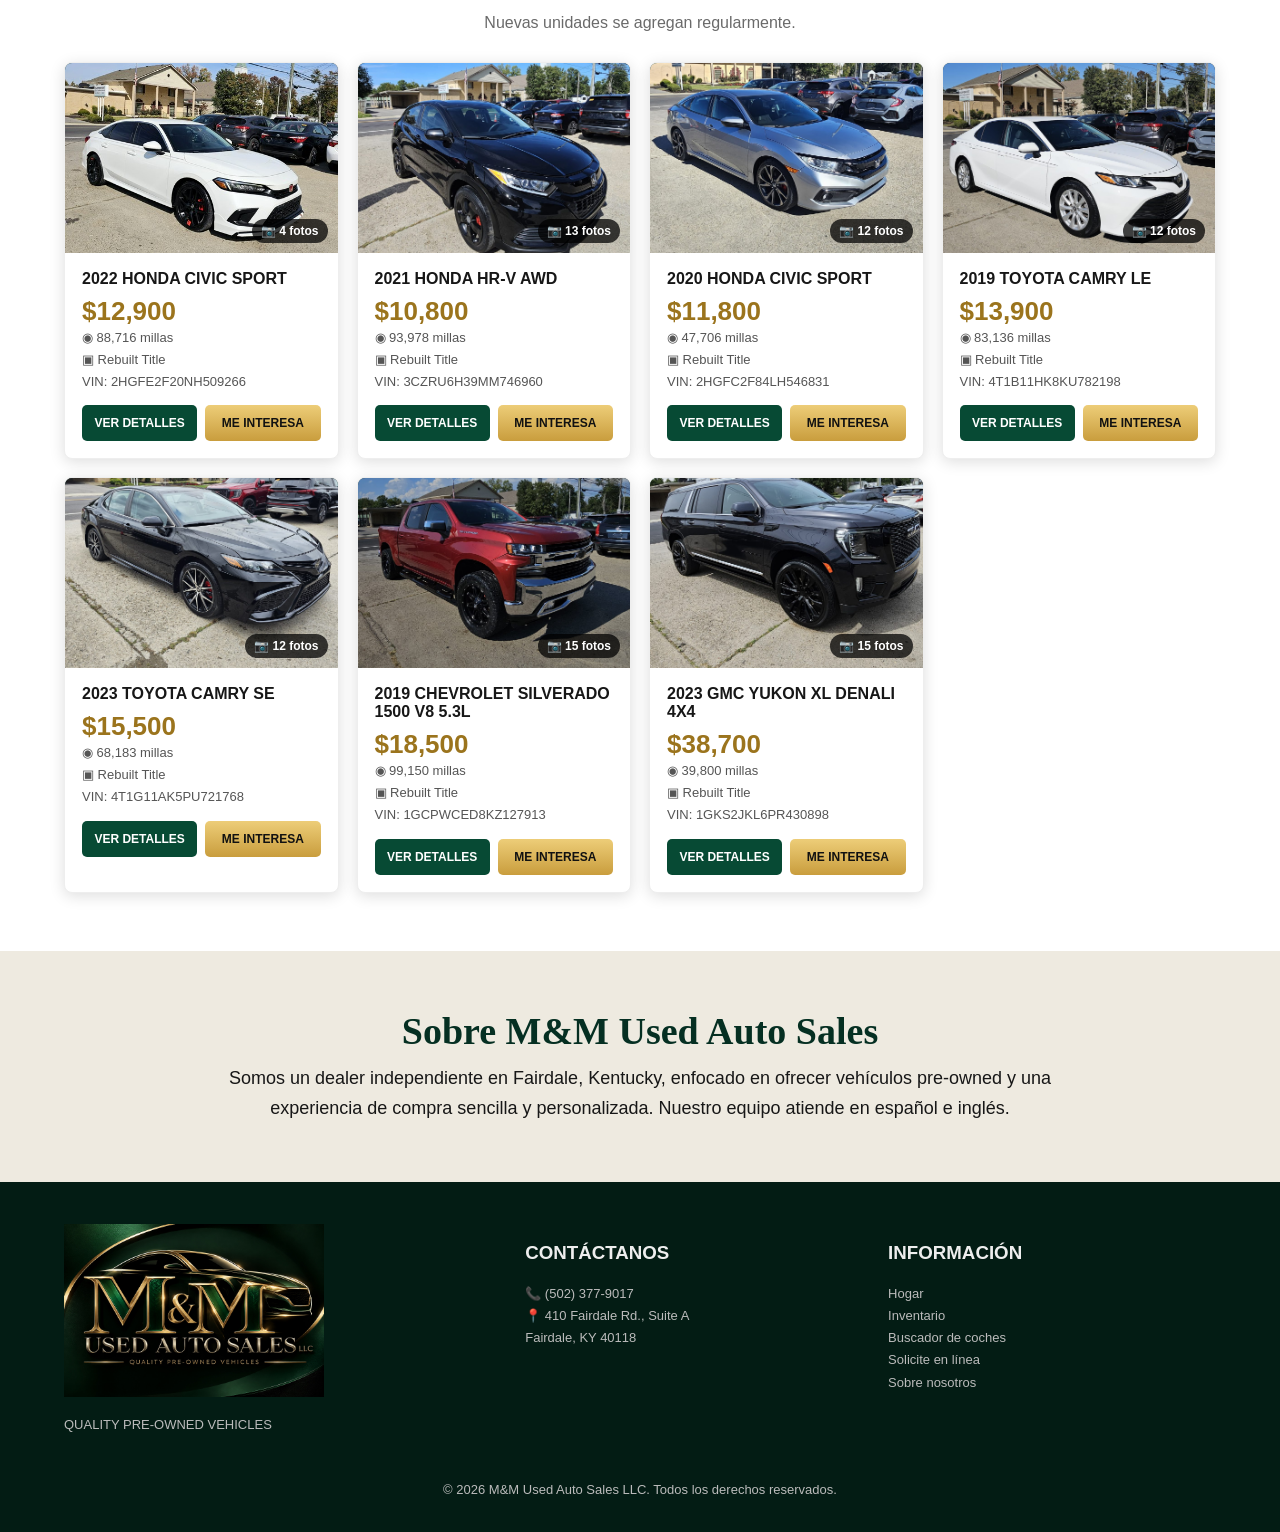
==== commit 287d3fbf: "Make vehicles findable by Google - Server-rendered page per vehicle at /inventario/<slug> (Pages Fun" ====
--- a/index.html
+++ b/index.html
@@ -4,26 +4,18 @@
 <meta charset="utf-8"><meta name="viewport" content="width=device-width,initial-scale=1">
 <title>M&M Used Auto Sales LLC | Fairdale, Kentucky</title>
 <meta name="description" content="M&M Used Auto Sales LLC en Fairdale, Kentucky. Quality pre-owned vehicles, rebuilt titles, atención en español e inglés.">
-<style>
-:root{--green:#052f22;--green2:#074a34;--gold:#d9b45d;--black:#050706;--cream:#f6f4ee;--white:#fff}
-*{box-sizing:border-box}html{scroll-behavior:smooth}body{margin:0;font-family:Arial,Helvetica,sans-serif;background:var(--cream);color:#171717}
-.top{background:#031c14;color:#fff;padding:10px 5%;display:flex;justify-content:flex-end;gap:28px;font-size:14px}
-header{background:#06291e;display:grid;grid-template-columns:235px 1fr auto;align-items:center;gap:24px;padding:10px 5%;position:sticky;top:0;z-index:20;border-bottom:1px solid #d9b45d55}
-.logo{width:215px;height:90px;object-fit:cover}nav{text-align:center}nav a{color:#fff;text-decoration:none;font-weight:800;font-size:13px;margin:0 14px}.contact-btn,.btn{background:linear-gradient(#edcd78,#c99d3d);color:#111;text-decoration:none;padding:13px 19px;border-radius:5px;font-weight:900;display:inline-block;border:0;cursor:pointer}
-.hero{min-height:560px;background:linear-gradient(90deg,rgba(0,0,0,.78),rgba(2,42,29,.30)),url("assets/logo.jpg") center/cover no-repeat;display:flex;align-items:center;padding:60px 6%;color:white}
-.hero-copy{margin-left:auto;width:min(560px,100%);background:#04150fb8;padding:34px;border-left:3px solid var(--gold)}
-.hero h1{font:700 clamp(42px,5vw,70px)/1.02 Georgia,serif;margin:0 0 16px}.hero p{font-size:18px;line-height:1.55}
-.trust{display:grid;grid-template-columns:repeat(3,1fr);gap:14px;margin-top:28px}.trust div{text-align:center;border-top:1px solid var(--gold);padding-top:12px;font-size:13px}
-.finder{max-width:1180px;margin:-45px auto 0;background:linear-gradient(180deg,#083b2b,#04251b);padding:24px;border-radius:12px;position:relative;z-index:3;box-shadow:0 10px 30px #0004;color:white}.finder h2{font:700 28px Georgia,serif;margin:0 0 15px}.fields{display:grid;grid-template-columns:repeat(3,1fr) 210px;gap:14px}.fields select{padding:14px;border-radius:5px;border:0;background:#fff}
-section{padding:58px 5%}.title{text-align:center;font:700 38px Georgia,serif;color:var(--green);margin:0 0 10px}.sub{text-align:center;color:#6a6a6a;margin:0 0 30px}
-.brands{background:#041f17;color:white}.brands .title{color:white}.brand-grid{max-width:1120px;margin:auto;display:grid;grid-template-columns:repeat(7,1fr);gap:12px}.brand-grid button{background:#073526;border:1px solid #d9b45d55;color:white;padding:17px 8px;border-radius:7px;font-weight:800;cursor:pointer}.brand-grid button:hover{border-color:var(--gold);color:var(--gold)}
-.actions{display:grid;grid-template-columns:repeat(3,1fr);gap:20px;max-width:1180px;margin:auto}.action{min-height:240px;background:linear-gradient(145deg,#10251d,#060806);color:white;padding:28px;border:1px solid #d9b45d66;display:flex;flex-direction:column;justify-content:flex-end}.action h3{font:700 26px Georgia,serif;margin:0 0 10px}.action p{color:#ddd;line-height:1.5}
-.inventory{background:#fff}.vehicle-grid{max-width:1180px;margin:auto;display:grid;grid-template-columns:repeat(4,1fr);gap:18px}.vehicle{border-radius:8px;overflow:hidden;background:#fff;box-shadow:0 3px 15px #0002;border:1px solid #eee}.vehicle-img{height:190px;width:100%;background:linear-gradient(145deg,#173b2e,#080a09);display:flex;align-items:center;justify-content:center;color:#d9b45d;font-weight:800;text-align:center;padding:20px;position:relative;border:0;font-family:inherit;font-size:inherit}button.vehicle-img{padding:0;cursor:zoom-in}.vehicle-img img{width:100%;height:100%;object-fit:cover;object-position:center 70%;display:block}.photo-count{position:absolute;right:10px;bottom:10px;background:#000b;color:#fff;font-size:12px;padding:5px 9px;border-radius:20px}.vehicle-body{padding:17px}.vehicle h3{font-size:16px;margin:0 0 8px}.price{font-size:26px;font-weight:900;color:#9b741d}.meta{font-size:13px;line-height:1.7;color:#555}.vehicle-actions{display:grid;grid-template-columns:1fr 1fr;gap:8px;margin-top:12px}.vehicle-actions a{font-size:12px;text-align:center;padding:11px 6px}.green{background:var(--green2);color:white}
-#gallery{border:0;padding:0;background:transparent;width:100vw;height:100vh;max-width:100vw;max-height:100vh;color:#fff}#gallery::backdrop{background:#000e}#gallery[open]{display:flex;flex-direction:column;align-items:center;justify-content:center;gap:12px}#galImg{max-width:92vw;max-height:78vh;object-fit:contain;border-radius:4px;user-select:none}.gal-bar{font-size:15px;text-align:center}.gal-bar b{color:var(--gold)}.gal-nav,.gal-close{position:fixed;background:#0009;color:#fff;border:1px solid #d9b45d88;border-radius:50%;width:52px;height:52px;font-size:26px;cursor:pointer;line-height:1}.gal-nav{top:50%;transform:translateY(-50%)}.gal-nav:hover,.gal-close:hover{color:var(--gold);border-color:var(--gold)}.gal-prev{left:16px}.gal-next{right:16px}.gal-close{top:16px;right:16px}
-.about{background:#eeeae0}.about-inner{max-width:900px;margin:auto;text-align:center;font-size:18px;line-height:1.7}
-footer{background:#031c14;color:#eee;padding:42px 5% 18px}.footer-grid{max-width:1180px;margin:auto;display:grid;grid-template-columns:1.3fr 1fr 1fr;gap:35px}.footer-logo{width:260px;max-width:100%}.small{font-size:13px;color:#bbb;line-height:1.7}
-@media(max-width:900px){header{grid-template-columns:1fr;text-align:center;position:relative}.logo{margin:auto}nav a{display:inline-block;margin:7px}.contact-btn{display:none}.top{justify-content:center;flex-wrap:wrap}.hero{min-height:480px}.hero-copy{margin:auto}.fields,.actions,.vehicle-grid,.footer-grid{grid-template-columns:1fr}.brand-grid{grid-template-columns:repeat(2,1fr)}.trust{grid-template-columns:1fr}.finder{margin:0;border-radius:0}}
-</style>
+<link rel="canonical" href="https://mmusedautosales.com/">
+<meta property="og:type" content="website">
+<meta property="og:site_name" content="M&amp;M Used Auto Sales">
+<meta property="og:locale" content="es_US">
+<meta property="og:url" content="https://mmusedautosales.com/">
+<meta property="og:title" content="M&amp;M Used Auto Sales LLC | Fairdale, Kentucky">
+<meta property="og:description" content="Vehículos confiables a precios justos en Fairdale, KY. Atención en español e inglés. Llame al (502) 377-9017.">
+<meta property="og:image" content="https://mmusedautosales.com/assets/logo.jpg">
+<link rel="stylesheet" href="/assets/site.css">
+<script type="application/ld+json">
+{"@context":"https://schema.org","@type":"AutoDealer","name":"M&M Used Auto Sales LLC","url":"https://mmusedautosales.com/","logo":"https://mmusedautosales.com/assets/logo.jpg","image":"https://mmusedautosales.com/assets/logo.jpg","telephone":"+1-502-377-9017","address":{"@type":"PostalAddress","streetAddress":"410 Fairdale Rd., Suite A","addressLocality":"Fairdale","addressRegion":"KY","postalCode":"40118","addressCountry":"US"},"knowsLanguage":["es","en"]}
+</script>
 </head>
 <body>
 <div class="top"><span>📍 410 Fairdale Rd., Suite A, Fairdale, KY 40118</span><span>📞 (502) 377-9017</span></div>
@@ -69,35 +61,27 @@
 
 <footer><div class="footer-grid"><div><img class="footer-logo" src="assets/logo.jpg" alt="M&M Used Auto Sales"><p class="small">QUALITY PRE-OWNED VEHICLES</p></div><div><h3>CONTÁCTANOS</h3><p class="small">📞 (502) 377-9017<br>📍 410 Fairdale Rd., Suite A<br>Fairdale, KY 40118</p></div><div><h3>INFORMACIÓN</h3><p class="small">Hogar<br>Inventario<br>Buscador de coches<br>Solicite en línea<br>Sobre nosotros</p></div></div><p class="small" style="text-align:center;margin-top:30px">© 2026 M&M Used Auto Sales LLC. Todos los derechos reservados.</p></footer>
 
+<script src="/assets/gallery.js"></script>
 <script>
 let cars=[];
 const brands=["Honda","Toyota","Chevrolet","Ford","Nissan","GMC","Hyundai","Kia","Jeep","BMW","Mercedes-Benz","Lexus","Mazda"];
 function money(n){return new Intl.NumberFormat("en-US",{style:"currency",currency:"USD",maximumFractionDigits:0}).format(n)}
-let shown=[],gal=[],gi=0;
+let shown=[];
 function esc(s){return String(s??"").replace(/[&<>"']/g,ch=>({"&":"&amp;","<":"&lt;",">":"&gt;",'"':"&quot;","'":"&#39;"}[ch]))}
 // "images" is a list of photo paths; the old single "image" field is still accepted
 function photos(c){return Array.isArray(c.images)?c.images.filter(Boolean):(c.image?[c.image]:[])}
+// must match slug() in functions/_lib.js — it is the vehicle page URL
+function slug(c){return `${c.year} ${c.make} ${c.model} ${c.vin}`.toLowerCase().normalize("NFD").replace(/[̀-ͯ]/g,"").replace(/[^a-z0-9]+/g,"-").replace(/^-|-$/g,"")}
 function render(list){
  const g=document.getElementById("vehicleGrid"); shown=list;
  g.innerHTML=list.map((c,n)=>{
-  const p=photos(c), name=`${c.year} ${c.make} ${c.model}`;
-  const thumb=p.length?`<button class="vehicle-img" onclick="openGallery(${n})" aria-label="Ver fotos de ${esc(name)}"><img src="${esc(p[0])}" alt="${esc(name)}" loading="lazy">${p.length>1?`<span class="photo-count">📷 ${p.length} fotos</span>`:""}</button>`:`<div class="vehicle-img">FOTO DEL VEHÍCULO</div>`;
-  return `<article class="vehicle">${thumb}<div class="vehicle-body"><h3>${esc(c.year)} ${esc(c.make.toUpperCase())} ${esc(c.model.toUpperCase())}</h3><div class="price">${money(c.price)}</div><div class="meta">◉ ${c.miles.toLocaleString()} millas<br>▣ ${esc(c.title)}<br>VIN: ${esc(c.vin)}</div><div class="vehicle-actions"><a class="btn green" href="tel:+15023779017">VER DETALLES</a><a class="btn" href="tel:+15023779017">ME INTERESA</a></div></div></article>`
+  const p=photos(c), name=`${c.year} ${c.make} ${c.model}`, url=`/inventario/${slug(c)}`;
+  const thumb=p.length?`<button class="vehicle-img" onclick="openCar(${n})" aria-label="Ver fotos de ${esc(name)}"><img src="${esc(p[0])}" alt="${esc(name)}" loading="lazy">${p.length>1?`<span class="photo-count">📷 ${p.length} fotos</span>`:""}</button>`:`<div class="vehicle-img">FOTO DEL VEHÍCULO</div>`;
+  return `<article class="vehicle">${thumb}<div class="vehicle-body"><h3><a href="${url}">${esc(c.year)} ${esc(c.make.toUpperCase())} ${esc(c.model.toUpperCase())}</a></h3><div class="price">${money(c.price)}</div><div class="meta">◉ ${c.miles.toLocaleString()} millas<br>▣ ${esc(c.title)}<br>VIN: ${esc(c.vin)}</div><div class="vehicle-actions"><a class="btn green" href="${url}">VER DETALLES</a><a class="btn" href="tel:+15023779017">ME INTERESA</a></div></div></article>`
  }).join("");
  if(!list.length) g.innerHTML="<p>No hay vehículos de esta selección en este momento.</p>";
 }
-function openGallery(n){const c=shown[n];gal=photos(c);if(!gal.length)return;gi=0;galTitle.textContent=`${c.year} ${c.make} ${c.model}`;showPhoto();gallery.showModal()}
-function showPhoto(){
- galImg.src=gal[gi];galImg.alt=`${galTitle.textContent} – foto ${gi+1}`;galCount.textContent=`${gi+1} / ${gal.length}`;
- document.querySelectorAll(".gal-nav").forEach(b=>b.hidden=gal.length<2);
- [gi+1,gi-1].forEach(k=>{if(gal.length>1)new Image().src=gal[(k+gal.length)%gal.length]}) // preload neighbours
-}
-function step(d){gi=(gi+d+gal.length)%gal.length;showPhoto()}
-gallery.addEventListener("keydown",e=>{if(e.key=="ArrowRight")step(1);if(e.key=="ArrowLeft")step(-1)});
-gallery.addEventListener("click",e=>{if(e.target==gallery)gallery.close()});
-let touchX=null;
-gallery.addEventListener("touchstart",e=>touchX=e.touches[0].clientX,{passive:true});
-gallery.addEventListener("touchend",e=>{if(touchX==null)return;const dx=e.changedTouches[0].clientX-touchX;touchX=null;if(Math.abs(dx)>40)step(dx<0?1:-1)});
+function openCar(n){const c=shown[n];openGallery(photos(c),`${c.year} ${c.make} ${c.model}`)}
 function populate(){
  const makes=[...new Set(cars.map(c=>c.make))], models=[...new Set(cars.map(c=>c.model))], years=[...new Set(cars.map(c=>c.year))].sort((a,b)=>b-a);
  makes.forEach(v=>make.innerHTML+=`<option>${v}</option>`);models.forEach(v=>model.innerHTML+=`<option>${v}</option>`);years.forEach(v=>year.innerHTML+=`<option>${v}</option>`);
--- a/assets/site.css
+++ b/assets/site.css
@@ -0,0 +1,26 @@
+:root{--green:#052f22;--green2:#074a34;--gold:#d9b45d;--black:#050706;--cream:#f6f4ee;--white:#fff}
+*{box-sizing:border-box}html{scroll-behavior:smooth}body{margin:0;font-family:Arial,Helvetica,sans-serif;background:var(--cream);color:#171717}
+.top{background:#031c14;color:#fff;padding:10px 5%;display:flex;justify-content:flex-end;gap:28px;font-size:14px}
+header{background:#06291e;display:grid;grid-template-columns:235px 1fr auto;align-items:center;gap:24px;padding:10px 5%;position:sticky;top:0;z-index:20;border-bottom:1px solid #d9b45d55}
+.logo{width:215px;height:90px;object-fit:cover}nav{text-align:center}nav a{color:#fff;text-decoration:none;font-weight:800;font-size:13px;margin:0 14px}.contact-btn,.btn{background:linear-gradient(#edcd78,#c99d3d);color:#111;text-decoration:none;padding:13px 19px;border-radius:5px;font-weight:900;display:inline-block;border:0;cursor:pointer}
+.hero{min-height:560px;background:linear-gradient(90deg,rgba(0,0,0,.78),rgba(2,42,29,.30)),url("/assets/logo.jpg") center/cover no-repeat;display:flex;align-items:center;padding:60px 6%;color:white}
+.hero-copy{margin-left:auto;width:min(560px,100%);background:#04150fb8;padding:34px;border-left:3px solid var(--gold)}
+.hero h1{font:700 clamp(42px,5vw,70px)/1.02 Georgia,serif;margin:0 0 16px}.hero p{font-size:18px;line-height:1.55}
+.trust{display:grid;grid-template-columns:repeat(3,1fr);gap:14px;margin-top:28px}.trust div{text-align:center;border-top:1px solid var(--gold);padding-top:12px;font-size:13px}
+.finder{max-width:1180px;margin:-45px auto 0;background:linear-gradient(180deg,#083b2b,#04251b);padding:24px;border-radius:12px;position:relative;z-index:3;box-shadow:0 10px 30px #0004;color:white}.finder h2{font:700 28px Georgia,serif;margin:0 0 15px}.fields{display:grid;grid-template-columns:repeat(3,1fr) 210px;gap:14px}.fields select{padding:14px;border-radius:5px;border:0;background:#fff}
+section{padding:58px 5%}.title{text-align:center;font:700 38px Georgia,serif;color:var(--green);margin:0 0 10px}.sub{text-align:center;color:#6a6a6a;margin:0 0 30px}
+.brands{background:#041f17;color:white}.brands .title{color:white}.brand-grid{max-width:1120px;margin:auto;display:grid;grid-template-columns:repeat(7,1fr);gap:12px}.brand-grid button{background:#073526;border:1px solid #d9b45d55;color:white;padding:17px 8px;border-radius:7px;font-weight:800;cursor:pointer}.brand-grid button:hover{border-color:var(--gold);color:var(--gold)}
+.actions{display:grid;grid-template-columns:repeat(3,1fr);gap:20px;max-width:1180px;margin:auto}.action{min-height:240px;background:linear-gradient(145deg,#10251d,#060806);color:white;padding:28px;border:1px solid #d9b45d66;display:flex;flex-direction:column;justify-content:flex-end}.action h3{font:700 26px Georgia,serif;margin:0 0 10px}.action p{color:#ddd;line-height:1.5}
+.inventory{background:#fff}.vehicle-grid{max-width:1180px;margin:auto;display:grid;grid-template-columns:repeat(4,1fr);gap:18px}.vehicle{border-radius:8px;overflow:hidden;background:#fff;box-shadow:0 3px 15px #0002;border:1px solid #eee}.vehicle-img{height:190px;width:100%;background:linear-gradient(145deg,#173b2e,#080a09);display:flex;align-items:center;justify-content:center;color:#d9b45d;font-weight:800;text-align:center;padding:20px;position:relative;border:0;font-family:inherit;font-size:inherit}button.vehicle-img{padding:0;cursor:zoom-in}.vehicle-img img{width:100%;height:100%;object-fit:cover;object-position:center 70%;display:block}.photo-count{position:absolute;right:10px;bottom:10px;background:#000b;color:#fff;font-size:12px;padding:5px 9px;border-radius:20px}.vehicle-body{padding:17px}.vehicle h3{font-size:16px;margin:0 0 8px}.price{font-size:26px;font-weight:900;color:#9b741d}.meta{font-size:13px;line-height:1.7;color:#555}.vehicle-actions{display:grid;grid-template-columns:1fr 1fr;gap:8px;margin-top:12px}.vehicle-actions a{font-size:12px;text-align:center;padding:11px 6px}.green{background:var(--green2);color:white}
+#gallery{border:0;padding:0;background:transparent;width:100vw;height:100vh;max-width:100vw;max-height:100vh;color:#fff}#gallery::backdrop{background:#000e}#gallery[open]{display:flex;flex-direction:column;align-items:center;justify-content:center;gap:12px}#galImg{max-width:92vw;max-height:78vh;object-fit:contain;border-radius:4px;user-select:none}.gal-bar{font-size:15px;text-align:center}.gal-bar b{color:var(--gold)}.gal-nav,.gal-close{position:fixed;background:#0009;color:#fff;border:1px solid #d9b45d88;border-radius:50%;width:52px;height:52px;font-size:26px;cursor:pointer;line-height:1}.gal-nav{top:50%;transform:translateY(-50%)}.gal-nav:hover,.gal-close:hover{color:var(--gold);border-color:var(--gold)}.gal-prev{left:16px}.gal-next{right:16px}.gal-close{top:16px;right:16px}
+.about{background:#eeeae0}.about-inner{max-width:900px;margin:auto;text-align:center;font-size:18px;line-height:1.7}
+footer{background:#031c14;color:#eee;padding:42px 5% 18px}.footer-grid{max-width:1180px;margin:auto;display:grid;grid-template-columns:1.3fr 1fr 1fr;gap:35px}.footer-logo{width:260px;max-width:100%}.small{font-size:13px;color:#bbb;line-height:1.7}
+@media(max-width:900px){header{grid-template-columns:1fr;text-align:center;position:relative}.logo{margin:auto}nav a{display:inline-block;margin:7px}.contact-btn{display:none}.top{justify-content:center;flex-wrap:wrap}.hero{min-height:480px}.hero-copy{margin:auto}.fields,.actions,.vehicle-grid,.footer-grid{grid-template-columns:1fr}.brand-grid{grid-template-columns:repeat(2,1fr)}.trust{grid-template-columns:1fr}.finder{margin:0;border-radius:0}}
+.vehicle h3 a{color:inherit;text-decoration:none}.vehicle h3 a:hover{color:var(--green2)}
+.vd{max-width:1180px;margin:auto;padding:28px 5% 60px}.crumbs{font-size:13px;color:#666;margin-bottom:18px;text-align:left}.crumbs a{color:var(--green2);text-decoration:none;font-weight:600;font-size:13px;margin:0}.crumbs a:hover{text-decoration:underline}
+.vd-grid{display:grid;grid-template-columns:1.6fr 1fr;gap:32px;align-items:start}.vd-main{display:block;width:100%;padding:0;border:0;background:#0b1410;border-radius:8px;overflow:hidden;cursor:zoom-in;aspect-ratio:4/3}.vd-main img{width:100%;height:100%;object-fit:contain;display:block}
+.vd-thumbs{display:grid;grid-template-columns:repeat(auto-fill,minmax(92px,1fr));gap:8px;margin-top:10px}.vd-thumbs button{padding:0;border:2px solid transparent;border-radius:5px;overflow:hidden;cursor:pointer;aspect-ratio:1;background:#ddd}.vd-thumbs button:hover{border-color:var(--gold)}.vd-thumbs img{width:100%;height:100%;object-fit:cover;display:block}
+.vd-info{background:#fff;border:1px solid #e6e1d4;border-radius:8px;padding:26px;box-shadow:0 3px 15px #0001}.vd-info h1{font:700 30px/1.15 Georgia,serif;color:var(--green);margin:0 0 10px}.vd-info .price{font-size:34px;margin-bottom:16px}
+.specs{width:100%;border-collapse:collapse;font-size:15px;margin-bottom:22px}.specs th,.specs td{padding:9px 0;border-bottom:1px solid #eee;text-align:left}.specs th{color:#666;font-weight:600;width:40%}
+.vd-cta{display:grid;gap:10px}.vd-cta .btn{text-align:center}.notfound{text-align:center;padding:90px 5%}.notfound h1{font:700 38px Georgia,serif;color:var(--green)}
+@media(max-width:900px){.vd-grid{grid-template-columns:1fr}.vd-info h1{font-size:26px}}
